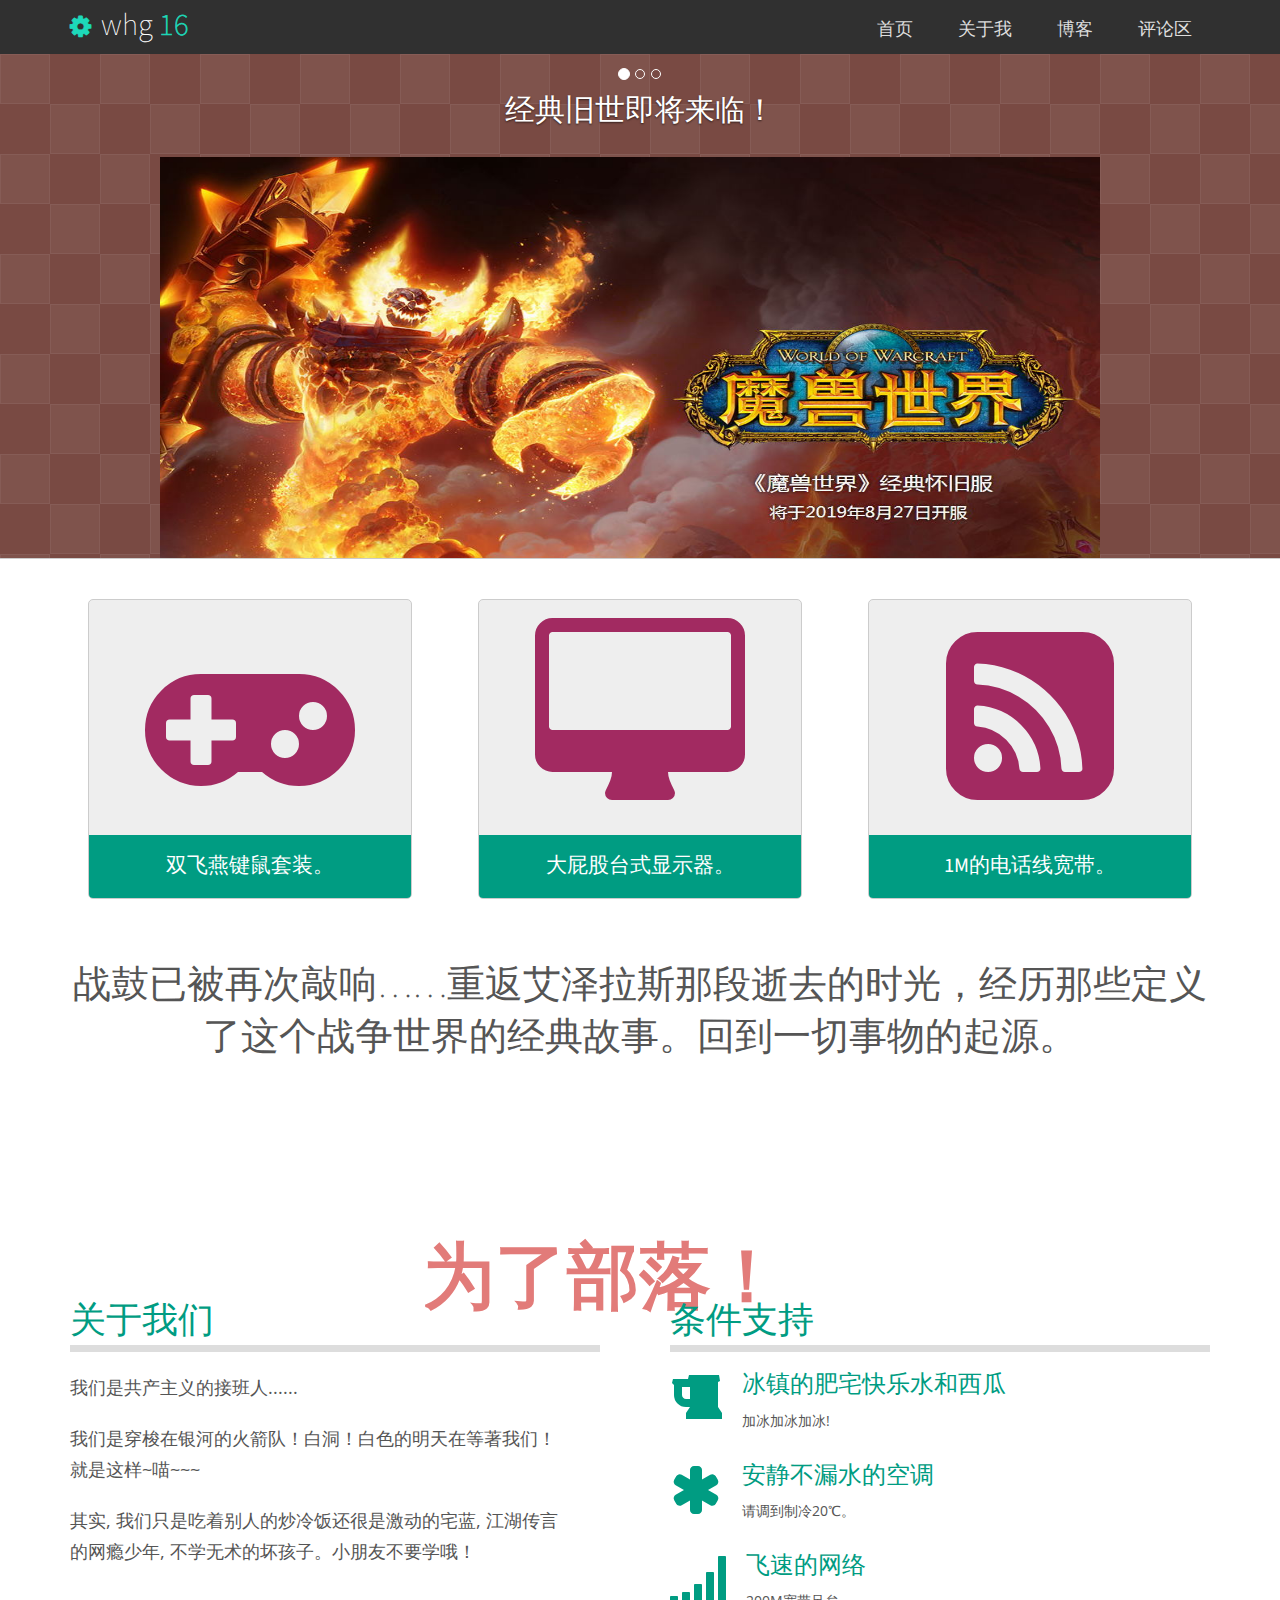
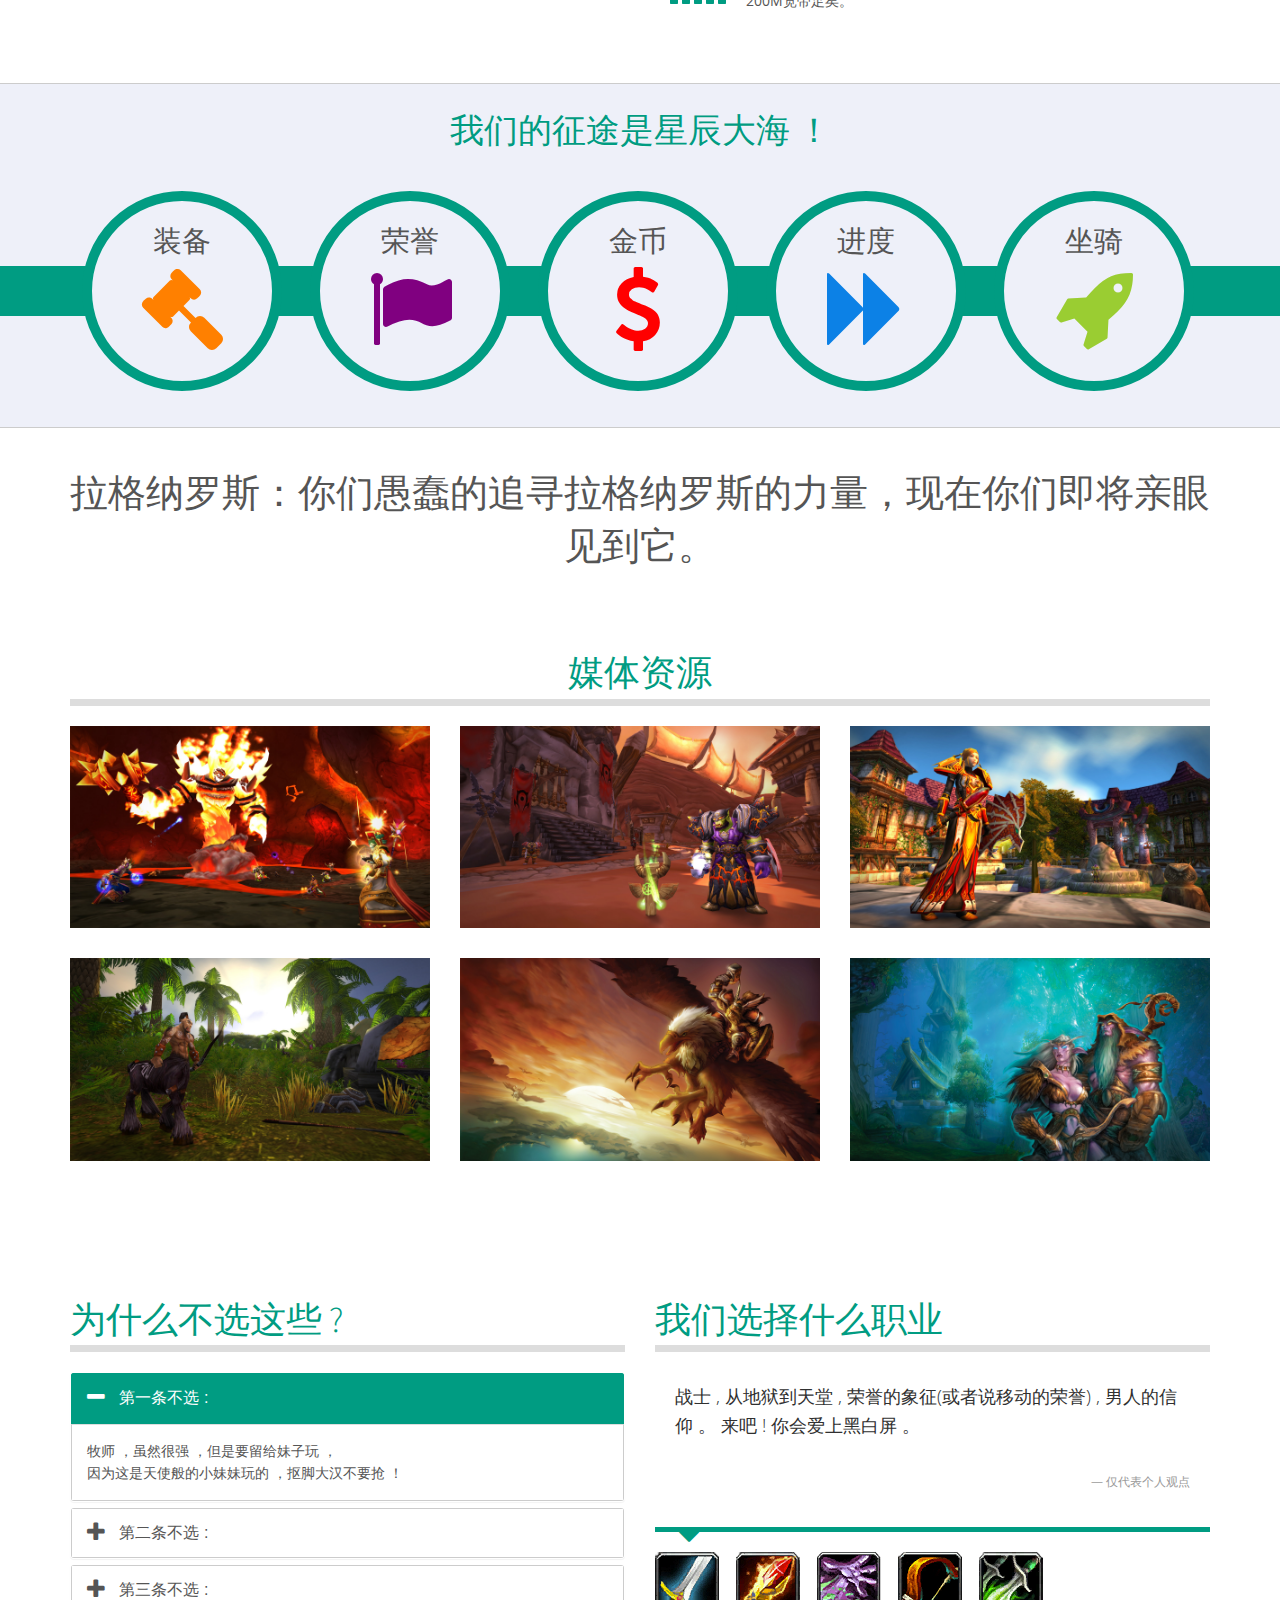
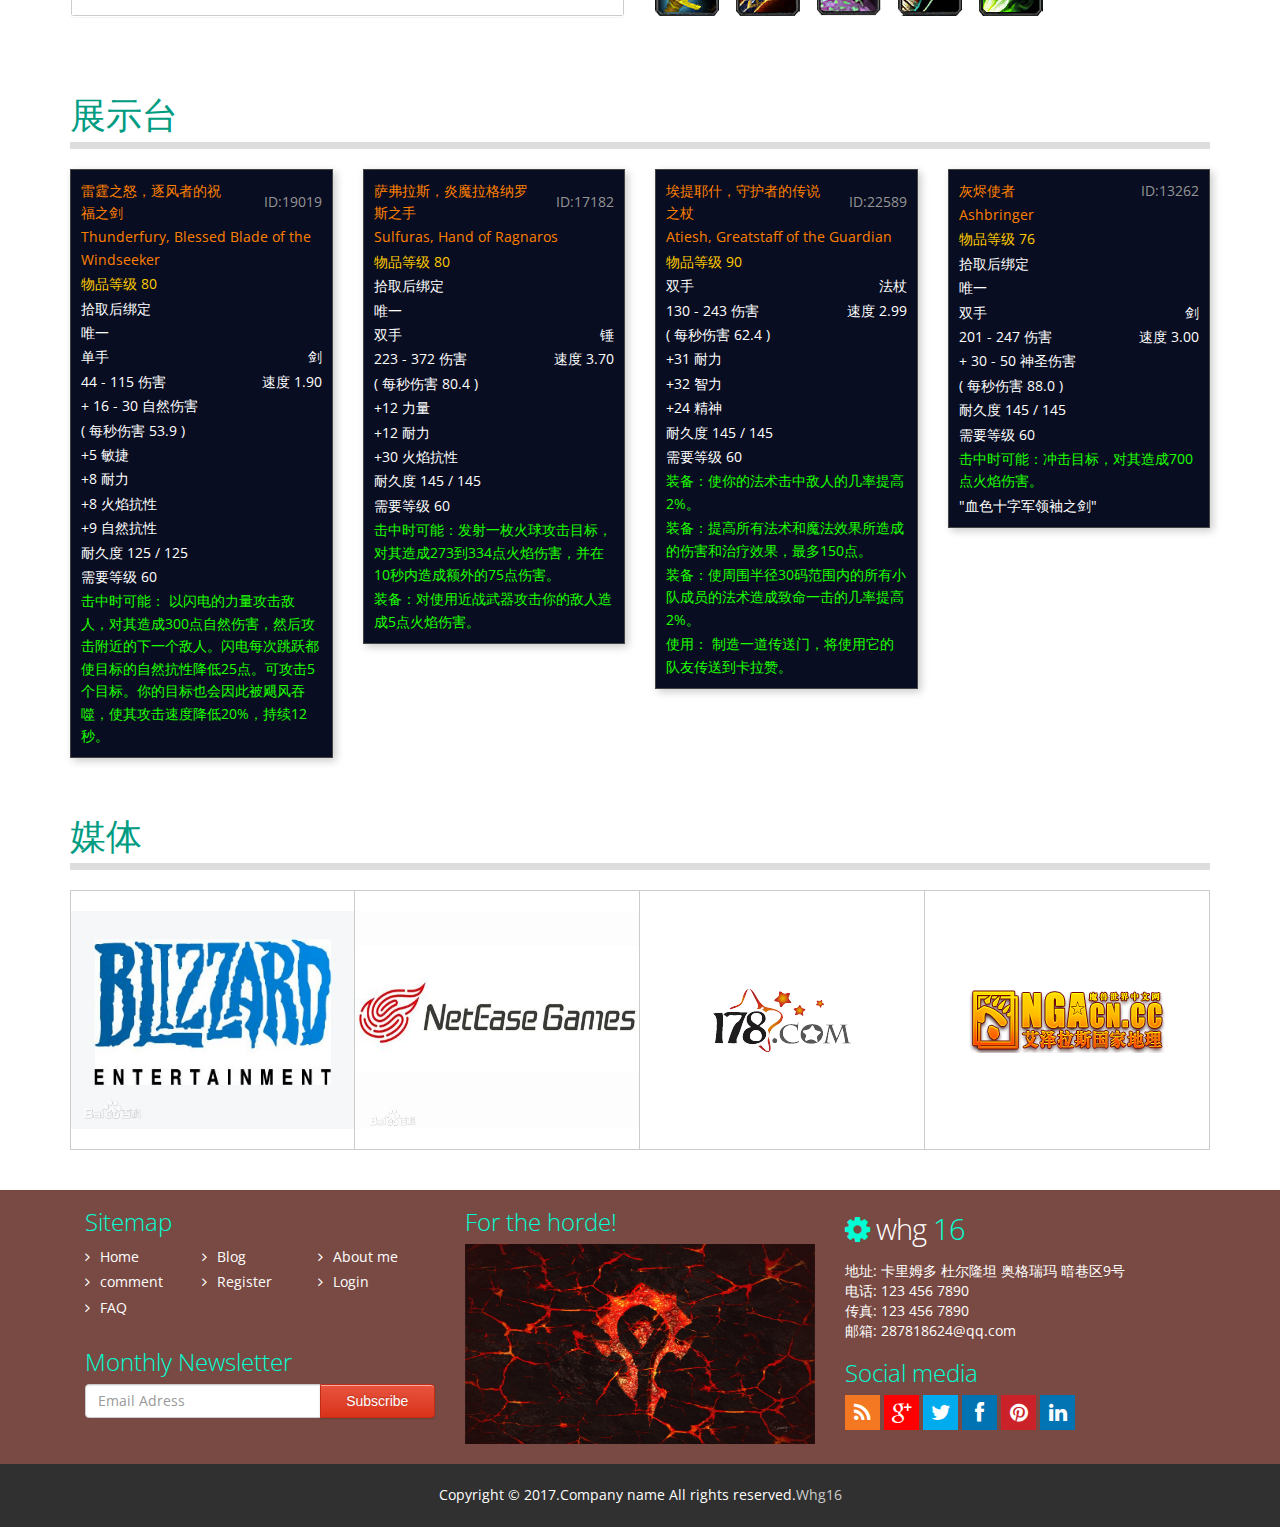
==== index.html @ c6983ca8 "Update index.html" ====
﻿<!DOCTYPE html>
<html lang="en">

<head>
<meta charset="UTF-8">
<title>Home</title>
<link rel="shortcut icon" href="./favicon.ico" />
<meta name="viewport" content="width=device-width, initial-scale=1.0">

<!-- Bootstrap -->
<link href="css/bootstrap.min.css" rel="stylesheet" media="screen">
<link rel="stylesheet" href="css/font-awesome.min.css">

<link href="css/style.css" rel="stylesheet" media="screen" title="default">
<link href="css/width-full.css" rel="stylesheet" media="screen" title="default">
<link href="css/color-default.css" rel="stylesheet" media="screen" title="default">


<!-- HTML5 shim and Respond.js IE8 support of HTML5 elements and media queries -->
<!--[if lt IE 9]>
	<script src="js/html5shiv.js"></script>
	<script src="js/respond.min.js"></script>
<![endif]-->
<style>
	.img-top{
		width: 940px;
		height: 400.52px;
	}
	.wrap-pattern,#bottom-widgets{
		background-color: #794a43;
	}
	.home-features-item i{
		color: #a22a61;
	}
	#home-about {
    	overflow: hidden;
	}
	.carousel-text .carousel-indicators img {
    	 border-radius: 0px; 
	}
	#home-features .item-content{
		width: 100%;
	}
    .infos{
        color: #fff;
        padding: 9px;
        background-color: #080d21;
    }
    .q5 {
        color: #ff8000;
    }
    .infos .item .item_level {
        color: #ffca00;
    }
    .infos .item .item_spell,.infos .item .item_spell a {
    	cursor: pointer;
        color: #1eff00;
        white-space: normal;
    }
    .item_id{
        color: #959595;
    }
    .pricign-box:hover {
    	-moz-transform: scale(1.1);
    	-webkit-transform: scale(1.1);
    	-o-transform: scale(1.1);
    	-ms-transform: scale(1.1);
    	transform: scale(1.1);
	}
	.ir{
		width: 283px;
		height: 218.34px;
	}
	.footer-social a{
		cursor: pointer;
	}
	#home-quote .carousel-inner .item{
		height: 160px;
	}
	.clients-item{
		height: 259.33px;
	}
	#home-about{
		position: relative;
	}
	.horde{
		position: absolute;
		top: 30%;
		left: 50%;
		font-size: 72px;
		color: #e27b79;
		font-weight: 700;
		margin-left: -217.405px;
		font-family: "楷体";
	}
	@media screen and (max-width: 700px) {
    	.horde {
        	display: none;
    	}
	}
</style>
</head>

<body>

<!-- boxed container -->
<div class="boxed">

<!-- Top Nav Bar -->
<nav class="navbar navbar-inverse navbar-lime navbar-static-top no-margin" role="navigation">
	<div class="container">
		<!-- Brand and toggle get grouped for better mobile display -->
		<div class="navbar-header">
			<button type="button" class="navbar-toggle" data-toggle="collapse" data-target=".navbar-ex1-collapse">
				<span class="sr-only">Toggle navigation</span>
				<span class="icon-bar"></span>
				<span class="icon-bar"></span>
				<span class="icon-bar"></span>
			</button>
			<a class="navbar-brand navbar-brand-lime" href="index.html"><i class="fa fa-gear fa-spin fa-2x"></i>Whg <span>16</span></a>
		</div>

		<!-- Collect the nav links, forms, and other content for toggling -->
		<div class="collapse navbar-collapse navbar-ex1-collapse">
			<ul class="nav navbar-nav navbar-right">
				<li><a href="index.html">首页</a></li>
				<li><a href="about/index.html">关于我</a></li>
				<li><a href="index.html">博客</a></li>
				<li><a href="index.html">评论区</a></li>
			</ul>
		</div><!-- navbar-collapse -->
	</div> <!-- container -->
</nav>


<!-- Home Carousel -->
<section id="home-carousel" class="home-section">
	<div class="wrap-pattern">
		<div class="container">
			<div id="carousel-home" class="carousel slide"   data-interval="3000">
				<!-- Indicators -->
				<ol class="carousel-indicators">
					<li data-target="#carousel-home" data-slide-to="0" class="active"></li>
					<li data-target="#carousel-home" data-slide-to="1"></li>
					<li data-target="#carousel-home" data-slide-to="2"></li>
				</ol>

				<div class="carousel-inner">
					<div class="item active">
						<div class="row">
							<div class="col-md-12">
								<div class="carousel-caption">
									<h2>经典旧世即将来临！</h2>
									<p></p>
									<!-- <a href="#" class="btn btn-primary">Live Preview</a>
									<a href="#" class="btn btn-success">Purchase now</a> -->
								</div>
							</div>
							<div class="col-md-12">
								<img src="img/classic.jpg" class="img-responsive img-top" alt="Image">
							</div>
						</div>
					</div>
					<div class="item">
						<div class="row">
							<div class="col-md-12">
								<div class="carousel-caption">
									<h2>强大的部落, 在此崛起!</h2>
									<p></p>
									<!-- <a href="#" class="btn btn-transparent">Purchase now</a> -->
								</div>
							</div>
							<div class="col-md-12">
								<img src="img/top02.jpg" class="img-responsive img-top" alt="Image">
							</div>
						</div>
					</div>
					<div class="item">
						<div class="row">
							<div class="col-md-12">
								<div class="carousel-caption">
									<h2>黑暗, 悄然来袭......</h2>
									<p></p>
									<!-- <a href="#" class="btn btn-transparent">Purchase now</a> -->
								</div>
							</div>
							<div class="col-md-12">
								<img src="img/top03.jpg" class="img-responsive img-top" alt="Image">
							</div>
						</div>
					</div>
				</div> <!-- carousel-inner -->
			</div> <!-- carousel-home -->
		</div> <!-- container -->
	</div> <!-- wrap-pattern -->
</section> <!--  home-carousel -->


<!-- Home Features -->
<section id="home-features" class="home-section">
	<div class="container">
		<div class="row">
			<div class="col-sm-4">
				<article class="home-features-item hover">
					<div class="item-icon">
						<i class="fa fa-gamepad"></i>
					</div>
					<div class="item-content">
						<h3>双飞燕键鼠套装。</h3>
						<p><br></p>
						<a  class="btn btn-transparent pull-right">Read more</a>
					</div>
				</article> <!-- home-features-item -->
			</div>
			<div class="col-sm-4">
				<article class="home-features-item hover">
					<div class="item-icon">
						<i class="fa fa-desktop"></i>
					</div>
					<div class="item-content">
						<h3>大屁股台式显示器。</h3>
						<p><br></p>
						<a  class="btn btn-transparent pull-right">Read more</a>
					</div>
				</article> <!-- home-features-item -->
			</div>
			<div class="col-sm-4">
				<article class="home-features-item hover">
					<div class="item-icon">
						<i class="fa fa-rss-square"></i>
					</div>
					<div class="item-content">
						<h3>1M的电话线宽带。</h3>
						<p><br></p>
						<a  class="btn btn-transparent pull-right">Read more</a>
					</div>
				</article> <!-- home-features-item -->
			</div>
		</div> <!--row -->
	</div> <!-- container -->
</section> <!-- home-features -->


<!-- home-slogan -->
<section class="slogan home-section">
	<div class="container">
		<div class="row">
			<div class="col-xs-12">
				<p class="lead">战鼓已被再次敲响……重返艾泽拉斯那段逝去的时光，经历那些定义了这个战争世界的经典故事。回到一切事物的起源。</p>
			</div>
		</div>
	</div> <!-- container -->
</section> <!-- home-slogan -->


<!-- Home-about -->
<section id="home-about" class="home-section">
	<video id="video01" class="VideoPane-video" src="https://cms.cnc.blzstatic.cn/cms/gallery/4G8KGRWWG7FS1557732437703.mp4" data-src="https://cms.cnc.blzstatic.cn/cms/gallery/4G8KGRWWG7FS1557732437703.mp4" loop="loop" muted="muted" autoplay="autoplay" playsinline="playsinline" style="width:100%;height:100%;x5-video-player-type='h5'
    		   x5-video-player-fullscreen='true'
    		   x5-playsinline=''
    		   playsinline=''
    		   webkit-playsinline='true'
    		   :poster='poster'
    		   preload='auto'
    		   :src='videoUrl'
    		   x-webkit-airplay='allow'
    		   @ended='onPlayerEnded($event)'" type="video/mp4"></video>
	<p class="horde">为了部落！</p>
	<div style="clear:both;"></div>
	<div class="container">
		<div class="row">
			<div class="col-md-6 home-about-text">
				<h1 class="section-title">关于我们</h1>
				<p>我们是共产主义的接班人......</p>

				<p>我们是穿梭在银河的火箭队！白洞！白色的明天在等著我们！就是这样~喵~~~</p>

				<p>其实, 我们只是吃着别人的炒冷饭还很是激动的宅蓝, 江湖传言的网瘾少年, 不学无术的坏孩子。小朋友不要学哦！</p>
			</div> 

			<div class="col-md-6 home-about-features">
				<h1 class="section-title">条件支持</h1>
				<div class="about-item">
					<div class="about-item-icon">
						<i class="fa fa-beer"></i>
					</div>
					<div class="about-item-content">
						<h3>冰镇的肥宅快乐水和西瓜</h3>
						<p>加冰加冰加冰!</p>
					</div>
				</div> 
				<div class="about-item">
					<div class="about-item-icon">
						<i class="fa fa-asterisk"></i>
					</div>
					<div class="about-item-content">
						<h3>安静不漏水的空调</h3>
						<p>请调到制冷20℃。</p>
					</div>
				</div> 
				<div class="about-item">
					<div class="about-item-icon">
						<i class="fa fa-signal"></i>
					</div>
					<div class="about-item-content">
						<h3>飞速的网络</h3>
						<p>200M宽带足矣。</p>
					</div>
				</div> 
			</div>
		</div> 
	</div> 
</section> 


<!-- Workflow -->
<section id="workflow" class="home-section">
	<div class="container">
		<div class="row">
			<div class="col-sm-12">
				<h1 class="home-title">我们的征途是星辰大海 ！</h1>
				<div class="workflow-line">
					<div class="workflow-item hover">
						<h2>装备</h2>
						<i class="fa fa-gavel" style="color:#ff8000;"></i>
						<div class="workflow-caption">
							<p>MC的风剑，BWL的AL......</p>
						</div>
					</div>
					<div class="workflow-item hover">
						<h2>荣誉</h2>
						<i class="fa fa-flag" style="color:purple;"></i>
						<div class="workflow-caption">
							<p>野外的PPPPPVP很刺激，<br>你走得出荆棘谷嘛？你打得下奥山嘛？</p>
						</div>
					</div>
					<div class="workflow-item hover">
						<h2>金币</h2>
						<i class="fa fa-dollar" style="color:red;"></i>
						<div class="workflow-caption">
							<p>洗一次天赋50G，<br>还有买不起的大马，<br>好好想想去哪刷G吧。</p>
						</div>
					</div>
					<div class="workflow-item hover">
						<h2>进度</h2>
						<i class="fa fa-forward" style="color:#0c81e6;"></i>
						<div class="workflow-caption">
							<p>首先你得进得了本，<br>我们再来说进度的事儿~</p>
						</div>
					</div>
					<div class="workflow-item hover">
						<h2>坐骑</h2>
						<i class="fa fa-rocket" style="color:yellowgreen;"></i>
						<div class="workflow-caption">
							<p>STR的DK马，ZUG的老虎，<br>喜不喜欢？想不想要？</p>
						</div>
					</div>
				</div> <!-- workflow-line -->
			</div>
		</div> <!-- row -->
	</div> <!-- container -->
</section> <!-- workflow -->

<!-- home-slogan -->
<section class="slogan home-section">
	<div class="container">
		<div class="row">
			<div class="col-xs-12">
				<p class="lead">拉格纳罗斯：你们愚蠢的追寻拉格纳罗斯的力量，现在你们即将亲眼见到它。</p>
			</div>
		</div>
	</div> <!-- container -->
</section> <!-- home-slogan -->

<section id="latest-works" class="home-section">
	<div class="container">
		<div class="row">
			<div class="col-xs-12">
				<h1 class="section-title text-center">媒体资源</h1>
				<div class="row">
					<div class="col-md-4 col-sm-6 ">
						<figure class="caption caption-bottom hover">
							<img src="img/fb01.jpg" class="img-responsive" alt="Image">
							<figcaption>
								<h3>熔火之心</h3>
								<p></p>
								<a class="btn btn-transparent pull-right">Read more</a>
							</figcaption>
						</figure>
					</div> <!-- col-md-4 -->
					<div class="col-md-4 col-sm-6">
						<figure class="caption caption-bottom hover">
							<img src="img/fb02.jpg" class="img-responsive" alt="Image">
							<figcaption>
								<h3>奥格瑞玛</h3>
								<p></p>
								<a class="btn btn-transparent pull-right">Read more</a>
							</figcaption>
						</figure>
					</div> <!-- col-md-4 -->
					<div class="col-md-4 col-sm-6">
						<figure class="caption caption-bottom hover">
							<img src="img/fb04.jpg" class="img-responsive" alt="Image">
							<figcaption>
								<h3>暴风城</h3>
								<p></p>
								<a class="btn btn-transparent pull-right">Read more</a>
							</figcaption>
						</figure>
					</div> <!-- col-md-4 -->
					<div class="col-md-4 col-sm-6">
						<figure class="caption caption-bottom hover">
							<img src="img/fb03.jpg" class="img-responsive" alt="Image">
							<figcaption>
								<h3>贫瘠之地</h3>
								<p></p>
								<a class="btn btn-transparent pull-right">Read more</a>
							</figcaption>
						</figure>
					</div> <!-- col-md-4 -->
					<div class="col-md-4 col-sm-6">
						<figure class="caption caption-bottom hover">
							<img src="img/fb05.jpg" class="img-responsive" alt="Image">
							<figcaption>
								<h3>丹莫罗</h3>
								<p></p>
								<a class="btn btn-transparent pull-right">Read more</a>
							</figcaption>
						</figure>
					</div> <!-- col-md-4 -->
					<div class="col-md-4 col-sm-6">
						<figure class="caption caption-bottom hover">
							<img src="img/fb06.jpg" class="img-responsive" alt="Image">
							<figcaption>
								<h3>泰达希尔</h3>
								<p></p>
								<a class="btn btn-transparent pull-right">Read more</a>
							</figcaption>
						</figure>
					</div> <!-- col-md-4 -->
				</div>
			</div>
		</div> <!-- row -->
	</div>
</section> <!-- latest-works -->


<div class="container">
	<section class="home-section" id="home-quote">
		<div class="row">
			<div class="col-md-6">
				<h1 class="section-title">为什么不选这些 ?</h1>
				<div class="panel-group" id="accordion1">
					<div class="panel panel-simple-2">
						<div class="panel-heading">
							<h4 class="panel-title">
								<a class="accordion-toggle" data-toggle="collapse" data-parent="#accordion1" href="#collapseOne1">
									第一条不选 :
								</a>
							</h4>
						</div>
						<div id="collapseOne1" class="panel-collapse collapse in">
							<div class="panel-body">
								牧师 ，虽然很强 ，但是要留给妹子玩 ，<br>因为这是天使般的小妹妹玩的 ，抠脚大汉不要抢 ！
							</div>
						</div>
					</div>
					<div class="panel panel-simple-2">
						<div class="panel-heading">
							<h4 class="panel-title">
								<a class="accordion-toggle collapsed" data-toggle="collapse" data-parent="#accordion1" href="#collapseTwo1">
									第二条不选 :
								</a>
							</h4>
						</div>
						<div id="collapseTwo1" class="panel-collapse collapse">
							<div class="panel-body">
								小德 ，熊德不能抗，猫德没输出，鹌鹑纯卖萌，<br>就奶德有点用。拍完爪子自己退吧。
							</div>
						</div>
					</div>
					<div class="panel panel-simple-2">
						<div class="panel-heading">
							<h4 class="panel-title">
								<a class="accordion-toggle collapsed" data-toggle="collapse" data-parent="#accordion1" href="#collapseThree1">
									第三条不选 :
								</a>
							</h4>
						</div>
						<div id="collapseThree1" class="panel-collapse collapse">
							<div class="panel-body">
								萨满 ，首先声明：没有嗜血（英勇）！专业扫地工，<br>真正意义的移动荣誉，练级苦逼，抖M玩的职业。想玩输出没门！
							</div>
						</div>
					</div>
				</div> <!-- panel-group -->
			</div>
			<div class="col-md-6">
				<h1 class="section-title">我们选择什么职业</h1>
				<div id="carousel-clients-say" class="carousel slide carousel-text slide"  data-interval="2500">
					<!-- Wrapper for slides -->
					<div class="carousel-inner">
						<div class="item active">
								<div class="carousel-caption">
								<blockquote cite="Steve Jobs">
									<p>战士 , 从地狱到天堂 , 荣誉的象征(或者说移动的荣誉) , 男人的信仰 。 来吧 ! 你会爱上黑白屏 。</p>
									<br>
									<small>仅代表个人观点</small>
								</blockquote>
							</div>
						</div>
						<div class="item">
							<div class="carousel-caption">
								<blockquote cite="Steve Jobs">
									<p>法爷 ，移动的饮水机 ，被魔法耽误的厨子 ，但是就很强 ：会传送 ，会闪现 ，能控能打能A怪 ，能坐穿地板，五火球神教膈应你 。</p>
									<small>仅代表个人观点</small>
								</blockquote>
							</div>
						</div>
						<div class="item">
							<div class="carousel-caption">
								<blockquote cite="Steve Jobs">
									<p>术爹 ，另一个名字：糖门滚。打怪老OT，还得吸碎片，单刷还可以，欺负欺负法爷 ，调教调教魅魔......</p>
									<br>
									<small>仅代表个人观点</small>
								</blockquote>
							</div>
						</div>
						<div class="item">
							<div class="carousel-caption">
								<blockquote cite="Steve Jobs">
									<p>猎爹 ，练级快，生存强，单刷厄运很舒服，还能风筝卡扎克去暴风城。蹲宠物，带弹药，卡好8码独步天下。</p>
									<small>仅代表个人观点</small>
								</blockquote>
							</div>
						</div>
						<div class="item">
							<div class="carousel-caption">
								<blockquote cite="Steve Jobs">
									<p>盗贼 ，小号的梦魇，近战输出的标杆，开锁和小偷小摸致富。黑莲花的守望者，对风剑图谋已久。</p>
									<small>仅代表个人观点</small>
								</blockquote>
							</div>
						</div>
					</div>

					<!-- Indicators -->
					<ol class="carousel-indicators">
						<li data-target="#carousel-clients-say" data-slide-to="0" class="active"><img src="img/voc01.png" alt=""></li>
						<li data-target="#carousel-clients-say" data-slide-to="1"><img src="img/voc02.png" alt=""></li>
						<li data-target="#carousel-clients-say" data-slide-to="2"><img src="img/voc03.png" alt=""></li>
						<li data-target="#carousel-clients-say" data-slide-to="3"><img src="img/voc04.png" alt=""></li>
						<li data-target="#carousel-clients-say" data-slide-to="4"><img src="img/voc07.png" alt=""></li>
					</ol>
				</div> <!-- carousel-clients-say -->
			</div> 
		</div>
	</section>

	<section id="home-clientes">
		<div class="row">
			<div class="col-xs-12">
				<h1 class="section-title">展示台</h1>
			</div>
			<div class="col-lg-3 col-sm-6">
                <div class="infos pricign-box">
                    <div class="item_board item">
                        <table>
                            <tbody>
                            <tr>
                                <td class="item_name q5">雷霆之怒，逐风者的祝福之剑</td>
                                <td class="item_id text-right"><span title="ID:19019">ID:19019</span></td>
                            </tr>
                            <tr>
                                <td class="item_name q5" colspan="2">Thunderfury, Blessed Blade of the Windseeker</td>
                            </tr>
                            <tr>
                                <td class="item_level">物品等级 80</td>
                            </tr>
                            <tr>
                                <td>拾取后绑定</td>
                            </tr>
                            <tr>
                                <td>唯一</td>
                            </tr>
                            <tr>
                                <td>单手</td>
                                <td class="text-right">剑</td>
                            </tr>
                            <tr>
                                <td>44 - 115 伤害</td>
                                <td class="text-right">速度 1.90</td>
                            </tr>
                            <tr>
                                <td>+ 16 - 30 自然伤害</td>
                            </tr>
                            <tr>
                                <td>( 每秒伤害 53.9 )</td>
                            </tr>
                            <tr>
                                <td>+5 敏捷</td>
                            </tr>
                            <tr>
                                <td>+8 耐力</td>
                            </tr>
                            <tr>
                                <td>+8 火焰抗性</td>
                            </tr>
                            <tr>
                                <td>+9 自然抗性</td>
                            </tr>
                            <tr>
                                <td>耐久度 125 / 125</td>
                            </tr>
                            <tr>
                                <td>需要等级 60</td>
                            </tr>
                            <tr>
                                <td class="item_spell" colspan="2">击中时可能：   以闪电的力量攻击敌人，对其造成300点自然伤害，然后攻击附近的下一个敌人。闪电每次跳跃都使目标的自然抗性降低25点。可攻击5个目标。你的目标也会因此被飓风吞噬，使其攻击速度降低20%，持续12秒。</a></td>
                            </tr>
                            </tbody>
                        </table>
                    </div>
                </div>
			</div>
			<div class="col-lg-3 col-sm-6">
                <div class="infos pricign-box">
                    <div class="item_board item">
                        <table>
                            <tbody>
                            <tr>
                                <td class="item_name q5">萨弗拉斯，炎魔拉格纳罗斯之手</td>
                                <td class="item_id text-right"><span title="ID:17182">ID:17182</span></td>
                            </tr>
                            <tr>
                                <td class="item_name q5" colspan="2">Sulfuras, Hand of Ragnaros</td>
                            </tr>
                            <tr>
                                <td class="item_level">物品等级 80</td>
                            </tr>
                            <tr>
                                <td>拾取后绑定</td>
                            </tr>
                            <tr>
                                <td>唯一</td>
                            </tr>
                            <tr>
                                <td>双手</td>
                                <td class="text-right">锤</td>
                            </tr>
                            <tr>
                                <td>223 - 372 伤害</td>
                                <td class="text-right">速度 3.70</td>
                            </tr>
                            <tr>
                                <td>( 每秒伤害 80.4 )</td>
                            </tr>
                            <tr>
                                <td>+12 力量</td>
                            </tr>
                            <tr>
                                <td>+12 耐力</td>
                            </tr>
                            <tr>
                                <td>+30 火焰抗性</td>
                            </tr>
                            <tr>
                                <td>耐久度 145 / 145</td>
                            </tr>
                            <tr>
                                <td>需要等级 60</td>
                            </tr>
                            <tr>
                                <td class="item_spell" colspan="2">击中时可能：发射一枚火球攻击目标，对其造成273到334点火焰伤害，并在10秒内造成额外的75点伤害。</a></td>
                            </tr>
                            <tr>
                                <td class="item_spell" colspan="2">装备：对使用近战武器攻击你的敌人造成5点火焰伤害。</a></td>
                            </tr>
                            </tbody>
                        </table>
                    </div>
                </div>
			</div>
			<div class="col-lg-3 col-sm-6">
                <div class="infos pricign-box">
                    <div class="item_board item">
                        <table>
                            <tbody>
                            <tr>
                                <td class="item_name q5">埃提耶什，守护者的传说之杖</td>
                                <td class="item_id text-right"><span title="ID:22589">ID:22589</span></td>
                            </tr>
                            <tr>
                                <td class="item_name q5" colspan="2">Atiesh, Greatstaff of the Guardian</td>
                            </tr>
                            <tr>
                                <td class="item_level">物品等级 90</td>
                            </tr>
                            <tr>
                                <td>双手</td>
                                <td class="text-right">法杖</td>
                            </tr>
                            <tr>
                                <td>130 - 243 伤害</td>
                                <td class="text-right">速度 2.99</td>
                            </tr>
                            <tr>
                                <td>( 每秒伤害 62.4 )</td>
                            </tr>
                            <tr>
                                <td>+31 耐力</td>
                            </tr>
                            <tr>
                                <td>+32 智力</td>
                            </tr>
                            <tr>
                                <td>+24 精神</td>
                            </tr>
                            <tr>
                                <td>耐久度 145 / 145</td>
                            </tr>
                            <tr>
                                <td>需要等级 60</td>
                            </tr>
                            <tr>
                                <td class="item_spell" colspan="2">装备：使你的法术击中敌人的几率提高2%。</a></td>
                            </tr>
                            <tr>
                                <td class="item_spell" colspan="2">装备：提高所有法术和魔法效果所造成的伤害和治疗效果，最多150点。</a></td>
                            </tr>
                            <tr>
                                <td class="item_spell" colspan="2">装备：使周围半径30码范围内的所有小队成员的法术造成致命一击的几率提高2%。</a></td>
                            </tr>
                            <tr>
                                <td class="item_spell" colspan="2">使用：  制造一道传送门，将使用它的队友传送到卡拉赞。</a></td>
                            </tr>
                            </tbody>
                        </table>
                    </div>
                </div>
			</div>
			<div class="col-lg-3 col-sm-6">
                <div class="infos pricign-box">
                    <div class="item_board item">
                        <table>
                            <tbody>
                            <tr>
                                <td class="item_name q5">灰烬使者</td>
                                <td class="item_id text-right"><span title="ID:13262">ID:13262</span></td>
                            </tr>
                            <tr>
                                <td class="item_name q5" colspan="2">Ashbringer</td>
                            </tr>
                            <tr>
                                <td class="item_level">物品等级 76</td>
                            </tr>
                            <tr>
                                <td>拾取后绑定</td>
                            </tr>
                            <tr>
                                <td>唯一</td>
                            </tr>
                            <tr>
                                <td>双手</td>
                                <td class="text-right">剑</td>
                            </tr>
                            <tr>
                                <td>201 - 247 伤害</td>
                                <td class="text-right">速度 3.00</td>
                            </tr>
                            <tr>
                                <td>+ 30 - 50 神圣伤害</td>
                            </tr>
                            <tr>
                                <td>( 每秒伤害 88.0 )</td>
                            </tr>
                            <tr>
                                <td>耐久度 145 / 145</td>
                            </tr>
                            <tr>
                                <td>需要等级 60</td>
                            </tr>
                            <tr>
                                <td class="item_spell" colspan="2">击中时可能：冲击目标，对其造成700点火焰伤害。</a></td>
                            </tr>
                            <tr>
                                <td class="q9" colspan="2">"血色十字军领袖之剑"</td>
                            </tr>
                            </tbody>
                        </table>
                    </div>
                </div>
			</div>
		</div> <!-- row -->
	</section>

</div> <!-- container -->


<section id="home-clients" class="home-section">
	<div class="container">
		<div class="row">
			<div class="col-sm-12">
				<h1 class="section-title">媒体</h1>

				<div class="clients-content">
					<div class="clients-item hover">
						<div class="clients-item-image">
							<img src="img/blz.jpg" class="img-responsive ir" alt="Image">
						</div>
						<div class="clients-caption">
							<h4>暴雪娱乐</h4>
							<p>一个被游戏耽误的影视公司。</p>
						</div>
					</div>
					<div class="clients-item">
						<div class="clients-item-image">
							<img src="img/neg.jpg" class="img-responsive ir" alt="Image">
						</div>
						<div class="clients-caption" >
							<h4>网易游戏</h4>
							<p>国内双巨头之一,养猪发家。</p>
						</div>
					</div>
					<div class="clients-item">
						<div class="clients-item-image">
							<img src="img/178.png" class="img-responsive" alt="Image" style="padding: 77.67px 0;">
						</div>
						<div class="clients-caption">
							<h4>178游戏网</h4>
							<p>游戏门户网站,研发了大脚插件,3DM旧主</p>
						</div>
					</div>
					<div class="clients-item">
						<div class="clients-item-image">
							<img src="img/nga.jpg" class="img-responsive" alt="Image" style="padding: 76.17px 0;">
						</div>
						<div class="clients-caption">
							<h4>艾泽拉斯国家地理</h4>
							<p>不能惹，终极武器：NGA见！</p>
						</div>
					</div>
					
				</div> <!-- clients-content -->
			</div> <!-- col-md-12 -->
		</div> <!-- row -->
	</div> <!-- container -->   
</section> <!-- home-clients -->

<aside id="bottom-widgets">
	<div class="container">
		<div class="col-md-4">
			<section class="footer-widget">
				<h3>Sitemap</h3>
				<ul class="footer-sitemap two_cols">
					<li><a href="#"><i class="fa fa-angle-right"></i>Home</a></li>
					<li><a href="#"><i class="fa fa-angle-right"></i>Blog</a></li>
					<li><a href="#"><i class="fa fa-angle-right"></i>About me</a></li>
					<li><a href="#"><i class="fa fa-angle-right"></i>comment</a></li>
					<li><a href="#"><i class="fa fa-angle-right"></i>Register</a></li>
					<li><a href="#"><i class="fa fa-angle-right"></i>Login</a></li>
					<li><a href="#"><i class="fa fa-angle-right"></i>FAQ</a></li>
				</ul>
				<h3>Monthly Newsletter</h3>
				<p></p>
				<div class="input-group">
					<input type="text" class="form-control" placeholder="Email Adress">
					<span class="input-group-btn">
						<button class="btn btn-danger" type="button">Subscribe</button>
					</span>
				</div><!-- /input-group -->
			</section>
		</div>
		<div class="col-md-4">
			<section class="footer-widget">
				<h3 >For the horde!</h3>
				<img src="./img/horde.jpg" alt="" style="width:350px;height:200px;">
			</section>
		</div>
		<div class="col-md-4">
			<section class="footer-widget">
				<h3 class="logo"><i class="fa fa-gear fa fa-spin"></i> <span>Whg</span> 16</h3>
				<address>
					地址: 卡里姆多 杜尔隆坦 奥格瑞玛 暗巷区9号<br>
					电话: 123 456 7890 <br>
					传真: 123 456 7890 <br>
					邮箱: <a href="mailto:joe@example.com">287818624@qq.com</a>
				</address>
				<div class="footer-social">
					<h3>Social media</h3>
					<a  class="i-rss"><i class="fa fa-rss"></i></a>
					<a  class="i-google"><i class="fa fa-google-plus"></i></a>
					<a  class="i-twitter"><i class="fa fa-twitter"></i></a>
					<a  class="i-facebook"><i class="fa fa-facebook"></i></a>
					<a  class="i-pinterest"><i class="fa fa-pinterest"></i></a>
					<a  class="i-linkedin"><i class="fa fa-linkedin"></i></a>
				</div>
			</section>
		</div>
	</div> <!-- container -->
</aside> <!--bootom-widgets -->

<footer id="footer">
	<div class="container">
		<div class="row">
			<div class="col-xs-12">
				<p>Copyright &copy; 2017.Company name All rights reserved.<a target="_blank" href="index.html">Whg16</a></p>
			</div>
		</div>
	</div>
</footer> <!-- footer -->

</div> <!-- boxed -->

<!-- jQuery (necessary for Bootstrap's JavaScript plugins) -->
<script src="js/jquery-1.10.2.min.js"></script>
<script src="js/jquery.cookie.js"></script>
<!-- Include all compiled plugins (below), or include individual files as needed -->
<script src="js/bootstrap.min.js"></script>
<script src="js/transicion.js"></script>
<script src="js/holder.js"></script>
<script src="js/styleswitcher.js"></script>

<script>
$(document).ready(function() {
	$('.hover').bind('touchstart', function(e) {
		e.preventDefault();
		$(this).toggleClass('cs-hover');
	});
});
//其他移动端浏览器只能让用户自己触发
$(window).on('touchstart', function(){
    $("video")[0].play();
});
// 兼容微信(微信可以自动播放)
document.addEventListener("WeixinJSBridgeReady", function () {
    $("video")[0].play();
}, false);
</script>

<script>
	$('#carousel-clients-say').carousel()
	$('#carousel-home').carousel()
</script>

</body>
</html>
---- css/style.css ----
/* Base */
/* ------------------------------------------------------------------ */

@import url(http://fonts.googleapis.com/css?family=Source+Sans+Pro:200,300,400,600|Open+Sans:400italic,400,300,600);

@import url(http://fonts.googleapis.com/css?family=Droid+Sans:400,700);

body {
    font-family: 'Open Sans', sans-serif;
    font-size: 14px;
    line-height: 160%;
    background-color: #ddd;
    color: #555;
}

.white {
    background-color: #fff;
}

h1,
h2,
h3,
h4,
h5,
h6 {
    font-family: 'Source Sans Pro', sans-serif;
    font-weight: 300;
    color: #009c82;
}

a {
    color: #009c82;
}

a:hover,
a:focus,
a:active {
    color: #000;
    text-decoration: none;
}

.inverse {
    background-color: #009c82 !important;
    color: #fff;
}

.video {
    position: relative;
    padding-bottom: 56.25%;
    height: 0;
    overflow: hidden;
}

iframe {
    border: 0;
}

.video iframe,
.video object,
.video embed {
    position: absolute;
    top: 0;
    left: 0;
    width: 100%;
    height: 100%;
    border: 0;
}

.two_cols > li {
    float: left;
    width: 33.333333333333333%;
}

.home-section {
    margin-bottom: 40px
}

@media (max-width: 1199px) { 
    .boxed {
        border: 0
    }
}

.wrap-pattern {
    background-color: #009c82;
    background-image: url(../img/bg.png);
    background-repeat: repeat;
    color: #fff;
    border-bottom: solid 1px #ccc;
}

.page-title {
    background-color: #009c82;
    color: #fff;
    margin-bottom: 40px;
    padding: 20px 0;
    overflow: hidden;
}

.page-title h1 {
    margin: 0;
    padding: 0;
    line-height: 100%;
    display: inline-block;
    color: #fff;
}

.section-title {
    margin: 40px 0 20px 0;
    padding: 0 0 5px 0;
    border-bottom: solid 7px #ddd;
    color: #009c82;
}

blockquote.quote1 {
    border: solid 1px #ccc;
    border-bottom: solid 4px #009c82;
    padding: 20px;
    border-radius: 3px;
    overflow: auto;
}

blockquote.quote1 p {
    font-size: 1.8em;
    font-family: 'Source Sans Pro', sans-serif;
}

blockquote.quote1 small {
    font-size: 1.2em;
    float: right;
}

blockquote.quote1 img {
    float: left;
    margin-right: 20px;
    border-radius: 50px;
}

#home-quote {
    margin-top: 30px
}

/* Bootstrap */

/* ------------------------------------------------------------------ */

/* breadcrumb */

.breadcrumb {
    display: inline-block;
    float: right;
    margin: 0;
    background: none;
    color: #fff;
}

.breadcrumb > .active {
    color: #fff
}

.breadcrumb > li + li:before {
    padding: 0 7px 0 0;
    color: #fff;
    content: "\a0»";
}

.breadcrumb a {
    color: #ddd
}

.breadcrumb a:hover {
    color: #fff
}

.pagination > .active > a,
.pagination > .active > span,
.pagination > .active > a:hover,
.pagination > .active > span:hover,
.pagination > .active > a:focus,
.pagination > .active > span:focus {
    background-color: #009c82;
    border-color: #009c82;
}

/* Pagination */

.pagination a.active {
    background-color: #009c82
}

/* Buttons */

.btn {
    -webkit-box-shadow: inset 0px 1px 0px rgba(255, 255, 255, 0.5), 0px 1px 2px rgba(0, 0, 0, 0.15);
    -moz-box-shadow: inset 0px 1px 0px rgba(255, 255, 255, 0.5), 0px 1px 2px rgba(0, 0, 0, 0.15);
    box-shadow: inset 0px 1px 0px rgba(255, 255, 255, 0.5), 0px 1px 2px rgba(0, 0, 0, 0.15);
    background-color: #eeeeee;
    background: -webkit-gradient(linear, 50% 0%, 50% 100%, color-stop(0%, #fbfbfb), color-stop(100%, #e1e1e1));
    background: -webkit-linear-gradient(top, #fbfbfb, #e1e1e1);
    background: -moz-linear-gradient(top, #fbfbfb, #e1e1e1);
    background: -o-linear-gradient(top, #fbfbfb, #e1e1e1);
    background: linear-gradient(top, #fbfbfb, #e1e1e1);
    display: -moz-inline-stack;
    display: inline-block;
    vertical-align: middle;
    *vertical-align: auto;
    zoom: 1;
    *display: inline;
    border: 1px solid #d4d4d4;
    line-height: 32px;
    padding: 0px 25.6px;
    font-weight: 300;
    font-size: 14px;
    font-family: "HelveticaNeue-Light", "Helvetica Neue Light", "Helvetica Neue", Helvetica, Arial, "Lucida Grande", sans-serif;
    color: #666666;
    text-shadow: 0 1px 1px white;
    margin: 0;
    text-decoration: none;
    text-align: center;
}

/* line 43, ../scss/partials/_buttons.scss */

.btn:hover {
    background-color: #eeeeee;
    background: -webkit-gradient(linear, 50% 0%, 50% 100%, color-stop(0%, #ffffff), color-stop(100%, #dcdcdc));
    background: -webkit-linear-gradient(top, #ffffff, #dcdcdc);
    background: -moz-linear-gradient(top, #ffffff, #dcdcdc);
    background: -o-linear-gradient(top, #ffffff, #dcdcdc);
    background: linear-gradient(top, #ffffff, #dcdcdc);
}

/* line 47, ../scss/partials/_buttons.scss */

.btn:active {
    -webkit-box-shadow: inset 0px 1px 3px rgba(0, 0, 0, 0.3), 0px 1px 0px white;
    -moz-box-shadow: inset 0px 1px 3px rgba(0, 0, 0, 0.3), 0px 1px 0px white;
    box-shadow: inset 0px 1px 3px rgba(0, 0, 0, 0.3), 0px 1px 0px white;
    text-shadow: 0px 1px 0px rgba(255, 255, 255, 0.4);
    background: #eeeeee;
    color: #bbbbbb;
}

/* line 53, ../scss/partials/_buttons.scss */

.btn:focus {
    outline: none
}

.btn.disabled,
.btn.disabled:hover,
.btn.disabled:active,
input.btn:disabled,
button.btn:disabled {
    -webkit-box-shadow: 0px 1px 2px rgba(0, 0, 0, 0.1);
    -moz-box-shadow: 0px 1px 2px rgba(0, 0, 0, 0.1);
    box-shadow: 0px 1px 2px rgba(0, 0, 0, 0.1);
    background: #EEE;
    border: 1px solid #DDD;
    text-shadow: 0 1px 1px white;
    color: #CCC;
    cursor: default;
}

/* line 135, ../scss/partials/_btns.scss */

.btn-primary {
    background: -webkit-gradient(linear, 50% 0%, 50% 100%, color-stop(0%, #00b5e5), color-stop(100%, #008db2));
    background: -webkit-linear-gradient(top, #00b5e5, #008db2);
    background: -moz-linear-gradient(top, #00b5e5, #008db2);
    background: -o-linear-gradient(top, #00b5e5, #008db2);
    background: linear-gradient(top, #00b5e5, #008db2);
    background-color: #00a1cb;
    border-color: #007998;
    color: white;
    text-shadow: 0 -1px 1px rgba(0, 40, 50, 0.35);
}

/* line 142, ../scss/partials/_btns.scss */

.btn-primary:hover {
    background-color: #00a1cb;
    background: -webkit-gradient(linear, 50% 0%, 50% 100%, color-stop(0%, #00c9fe), color-stop(100%, #008db2));
    background: -webkit-linear-gradient(top, #00c9fe, #008db2);
    background: -moz-linear-gradient(top, #00c9fe, #008db2);
    background: -o-linear-gradient(top, #00c9fe, #008db2);
    background: linear-gradient(top, #00c9fe, #008db2);
}

/* line 146, ../scss/partials/_btns.scss */

.btn-primary:active {
    background: #1495b7;
    color: #005065;
}

/* line 135, ../scss/partials/_btns.scss */

.btn-success {
    background: -webkit-gradient(linear, 50% 0%, 50% 100%, color-stop(0%, #8fcf00), color-stop(100%, #6b9c00));
    background: -webkit-linear-gradient(top, #8fcf00, #6b9c00);
    background: -moz-linear-gradient(top, #8fcf00, #6b9c00);
    background: -o-linear-gradient(top, #8fcf00, #6b9c00);
    background: linear-gradient(top, #8fcf00, #6b9c00);
    background-color: #7db500;
    border-color: #5a8200;
    color: white;
    text-shadow: 0 -1px 1px rgba(19, 28, 0, 0.35);
}

/* line 142, ../scss/partials/_btns.scss */

.btn-success:hover {
    background-color: #7db500;
    background: -webkit-gradient(linear, 50% 0%, 50% 100%, color-stop(0%, #a0e800), color-stop(100%, #6b9c00));
    background: -webkit-linear-gradient(top, #a0e800, #6b9c00);
    background: -moz-linear-gradient(top, #a0e800, #6b9c00);
    background: -o-linear-gradient(top, #a0e800, #6b9c00);
    background: linear-gradient(top, #a0e800, #6b9c00);
}

/* line 146, ../scss/partials/_btns.scss */

.btn-success:active {
    background: #76a312;
    color: #374f00;
}

/* line 135, ../scss/partials/_btns.scss */

.btn-warning {
    background: -webkit-gradient(linear, 50% 0%, 50% 100%, color-stop(0%, #fa9915), color-stop(100%, #d87e04));
    background: -webkit-linear-gradient(top, #fa9915, #d87e04);
    background: -moz-linear-gradient(top, #fa9915, #d87e04);
    background: -o-linear-gradient(top, #fa9915, #d87e04);
    background: linear-gradient(top, #fa9915, #d87e04);
    background-color: #f18d05;
    border-color: #bf7004;
    color: white;
    text-shadow: 0 -1px 1px rgba(91, 53, 2, 0.35);
}

/* line 142, ../scss/partials/_btns.scss */

.btn-warning:hover {
    background-color: #f18d05;
    background: -webkit-gradient(linear, 50% 0%, 50% 100%, color-stop(0%, #fba42e), color-stop(100%, #d87e04));
    background: -webkit-linear-gradient(top, #fba42e, #d87e04);
    background: -moz-linear-gradient(top, #fba42e, #d87e04);
    background: -o-linear-gradient(top, #fba42e, #d87e04);
    background: linear-gradient(top, #fba42e, #d87e04);
}

/* line 146, ../scss/partials/_btns.scss */

.btn-warning:active {
    background: #d8891e;
    color: #8d5303;
}

/* line 135, ../scss/partials/_btns.scss */

.btn-danger {
    background: -webkit-gradient(linear, 50% 0%, 50% 100%, color-stop(0%, #e8543f), color-stop(100%, #d9331a));
    background: -webkit-linear-gradient(top, #e8543f, #d9331a);
    background: -moz-linear-gradient(top, #e8543f, #d9331a);
    background: -o-linear-gradient(top, #e8543f, #d9331a);
    background: linear-gradient(top, #e8543f, #d9331a);
    background-color: #e54028;
    border-color: #c22d18;
    color: white;
    text-shadow: 0 -1px 1px rgba(103, 24, 13, 0.35);
}

/* line 142, ../scss/partials/_btns.scss */

.btn-danger:hover {
    background-color: #e54028;
    background: -webkit-gradient(linear, 50% 0%, 50% 100%, color-stop(0%, #eb6855), color-stop(100%, #d9331a));
    background: -webkit-linear-gradient(top, #eb6855, #d9331a);
    background: -moz-linear-gradient(top, #eb6855, #d9331a);
    background: -o-linear-gradient(top, #eb6855, #d9331a);
    background: linear-gradient(top, #eb6855, #d9331a);
}

/* line 146, ../scss/partials/_btns.scss */

.btn-danger:active {
    background: #cd5240;
    color: #952312;
}

/* line 135, ../scss/partials/_btns.scss */

.btn-info {
    background: -webkit-gradient(linear, 50% 0%, 50% 100%, color-stop(0%, #99389f), color-stop(100%, #752a79));
    background: -webkit-linear-gradient(top, #99389f, #752a79);
    background: -moz-linear-gradient(top, #99389f, #752a79);
    background: -o-linear-gradient(top, #99389f, #752a79);
    background: linear-gradient(top, #99389f, #752a79);
    background-color: #87318c;
    border-color: #632466;
    color: white;
    text-shadow: 0 -1px 1px rgba(26, 9, 27, 0.35);
}

/* line 142, ../scss/partials/_btns.scss */

.btn-info:hover {
    background-color: #87318c;
    background: -webkit-gradient(linear, 50% 0%, 50% 100%, color-stop(0%, #ab3eb2), color-stop(100%, #752a79));
    background: -webkit-linear-gradient(top, #ab3eb2, #752a79);
    background: -moz-linear-gradient(top, #ab3eb2, #752a79);
    background: -o-linear-gradient(top, #ab3eb2, #752a79);
    background: linear-gradient(top, #ab3eb2, #752a79);
    border-color: #632466;
}

/* line 146, ../scss/partials/_btns.scss */

.btn-info:active {
    background: #764479;
    color: #3e1740;
}

.btn-info:focus {
    border-color: #632466
}

.btn-lg {
    padding: 10px 16px;
    font-size: 18px;
    line-height: 1.33;
    border-radius: 6px;
}

.btn-sm,
.btn-xs {
    padding: 5px 10px;
    font-size: 12px;
    line-height: 1.5;
    border-radius: 3px;
}

.btn-xs {
    padding: 1px 5px
}

.btn-block {
    display: block;
    width: 100%;
    padding-right: 0;
    padding-left: 0;
}

.btn-block + .btn-block {
    margin-top: 5px
}

.btn-transparent {
    background: none;
    color: #fff;
    -webkit-box-shadow: none;
    -moz-box-shadow: none;
    box-shadow: none;
    border: solid 1px #fff;
    text-shadow: none;
}

.btn-transparent:hover {
    background: none;
    background-color: rgba(255, 255, 255, 0.6);
    color: #009c82;
}

/* Nav-tabs */

.nav-tabs-simple li a {
    border-top: solid 3px #ddd;
    border-left: solid 1px #ddd;
    border-right: solid 1px #ddd;
    color: #555;
    margin-right: 3px;
    font-size: 1.2em;
    transition: all .2s;
    -moz-transition: all .2s;
    -webkit-transition: all .2s;
}

.nav-tabs-simple li a:hover,
.nav-tabs-simple li.active a,
.nav-tabs-simple li.active a:hover,
.nav-tabs-simple li.active a:focus {
    border-top: solid 3px #009c82;
    background-color: #fff;
    border-left: solid 1px #ddd;
    border-right: solid 1px #ddd;
    color: #009c82;
    padding-right: 30px;
    padding-left: 30px;
}

.nav-tabs-simple + .tab-content {
    padding: 15px;
    border-left: solid 1px #ddd;
    border-right: solid 1px #ddd;
    border-bottom: solid 1px #ddd;
}

.nav-tabs-simple-2 {
    border-top: solid 4px #ddd;
    border-right: solid 1px #ddd;
}

.nav-tabs-simple-2 li:first-child a {
    border-left: solid 1px #ddd
}

.nav-tabs-simple-2 li a {
    margin-top: -4px;
    margin-right: 0;
    border-radius: 0;
    border-top: solid 3px #ddd;
    color: #555;
    font-size: 1.2em;
    transition: all .2s;
    -moz-transition: all .2s;
    -webkit-transition: all .2s;
}

.nav-tabs-simple-2 li a:hover,
.nav-tabs-simple-2 li.active a,
.nav-tabs-simple-2 li.active a:hover,
.nav-tabs-simple-2 li.active a:focus {
    border-top: solid 3px #009c82;
    background-color: #fff;
    border-left: solid 1px #ddd;
    border-right: solid 1px #ddd;
    color: #009c82;
    padding-right: 30px;
    padding-left: 30px;
}

.nav-tabs-simple-2 + .tab-content {
    padding: 15px;
    border-left: solid 1px #ddd;
    border-right: solid 1px #ddd;
    border-bottom: solid 1px #ddd;
}

/* Acordion */

.panel-simple {

}

.panel-simple > .panel-heading {
    padding: 0
}

.panel-simple > .panel-heading a {
    padding: 15px;
    background-color: #009c82;
    color: #fff;
    font-family: 'open Sand', sans-serif;
    font-size: 1em;
    text-decoration: none;
    display: block;
    border: solid 1px #009c82;
}

.panel-simple > .panel-heading a.collapsed {
    background-color: #fff;
    color: #555;
    border: solid 1px #ddd;
    border-top: solid 3px #009c82;
}

.panel-simple .panel-body {
    border-left: solid 1px #ddd;
    border-right: solid 1px #ddd;
    border-bottom: solid 1px #ddd;
}

.panel-simple-2 {

}

.panel-simple-2 > .panel-heading {
    padding: 0
}

.panel-simple-2 > .panel-heading a {
    padding: 12px 15px;
    background-color: #009c82;
    color: #fff;
    font-family: 'open Sand', sans-serif;
    font-size: 1em;
    text-decoration: none;
    display: block;
    border: solid 1px #009c82;
}

.panel-simple-2 > .panel-heading a.collapsed {
    background-color: #fff;
    color: #555;
    border: solid 1px #ccc;
}

.panel-simple-2 > .panel-heading a.collapsed:before {
    font-family: 'FontAwesome';
    content: "\f067";
    font-size: 1.4em;
    margin-right: 10px;
    vertical-align: middle;
    font-weight: normal;
    font-style: normal;
    text-decoration: inherit;
    -webkit-font-smoothing: antialiased;
    *margin-right: .3em;
}

.panel-simple-2 > .panel-heading a:before {
    font-family: 'FontAwesome';
    content: "\f068";
    font-size: 1.4em;
    margin-right: 10px;
    vertical-align: middle;
    font-weight: normal;
    font-style: normal;
    text-decoration: inherit;
    -webkit-font-smoothing: antialiased;
    *margin-right: .3em;
}

.panel-simple-2 .panel-body {
    border-left: solid 1px #ccc;
    border-right: solid 1px #ccc;
    border-bottom: solid 1px #ccc;
}

/* Figure Caption */

/* ------------------------------------------------------------------ */

figure.caption {
    position: relative;
    display: block;
    overflow: hidden;
}

figure.caption h1,
figure.caption h2,
figure.caption h3,
figure.caption h4,
figure.caption h5 {
    color: #fff;
}

@media (max-width: 763px) { 
    figure.caption {
    }
}

figure.caption img {
    -webkit-transition: all .25s linear;
    -moz-transition: all .25s linear;
    -ms-transition: all .25s linear;
    -o-transition: all .25s linear;
    transition: all .25s linear;
}

figure.caption figcaption {
    position: absolute;
    width: 100%;
    background-color: #009c82;
    color: #fff;
    padding: 10px;
    overflow: hidden;
    -webkit-transition: all .25s linear;
    -moz-transition: all .25s linear;
    -ms-transition: all .25s linear;
    -o-transition: all .25s linear;
    transition: all .25s linear;
}

figure.caption h3 {
    font-size: 1.4em;
    font-weight: 300;
    line-height: 1.43em;
    margin: 0 0 10px 0;
    padding: 0;
}

figure.caption p {
    margin: 0 0 10px 0;
    padding: 0;
    display: inline-block;
}

figure.caption-bottom figcaption {
    height: 100px;
    bottom: -100px;
    left: 0;
}

figure.caption-bottom:hover figcaption,
figure.caption-bottom.cs-hover figcaption {
    bottom: 0
}

figure.caption-bottom:hover img,
figure.caption-bottom.cs-hover img {
    -webkit-transform: translateY(-80px);
    -moz-transform: translateY(-80px);
    -ms-transform: translateY(-80px);
    -o-transform: translateY(-80px);
    transform: translateY(-80px);
}

figure.caption-top figcaption {
    height: 100px;
    top: -100px;
    left: 0;
}

figure.caption-top:hover figcaption {
    top: 0
}

figure.caption-top:hover img {
    -webkit-transform: translateY(80px);
    -moz-transform: translateY(80px);
    -ms-transform: translateY(80px);
    -o-transform: translateY(80px);
    transform: translateY(80px);
}

figure.caption-left figcaption {
    height: 100%;
    left: -200px;
    top: 0;
}

figure.caption-left:hover figcaption {
    left: 0
}

figure.caption-left:hover img {
    -webkit-transform: translateX(180px);
    -moz-transform: translateX(180px);
    -ms-transform: translateX(180px);
    -o-transform: translateX(180px);
    transform: translateX(180px);
}

figure.caption-right figcaption {
    height: 100%;
    right: -200px;
    top: 0;
}

figure.caption-right:hover figcaption {
    right: 0
}

figure.caption-right:hover img {
    -webkit-transform: translateX(-180px);
    -moz-transform: translateX(-180px);
    -ms-transform: translateX(-180px);
    -o-transform: translateX(-180px);
    transform: translateX(-180px);
}

/* Navbar */

/* ------------------------------------------------------------------ */

/* Brand (Title) */

.navbar-lime {
    margin-bottom: 0;
    font-family: 'Source Sans Pro', sans-serif;
    border: 0;
    background-color: #303030;
}

.navbar-lime a.navbar-brand {
    color: #fff;
    text-transform: lowercase;
    font-size: 2.2em;
    font-weight: 200;
    padding-bottom: 10px;
}

.navbar-lime a.navbar-brand > span {
    color: #1dd9b9;
    -webkit-text-stroke-width: 0.6px;
}

.navbar-lime a.navbar-brand > i {
    margin-right: 10px;
    font-size: .8em;
    color: #1dd9b9;
    -webkit-text-stroke-width: 0.6px;
}

/* Top Menu */

.navbar-lime ul.navbar-nav > li > a {
    font-family: "Source Sans Pro", sans-serif;
    color: #ddd;
    font-weight: 300;
    font-size: 1.3em;
    border-top: solid 4px #303030;
    min-width: 90px;
    text-align: center;
    -webkit-transition: all .25s ease;
    -moz-transition: all .25s ease;
    -ms-transition: all .25s ease;
    -o-transition: all .25s ease;
    transition: all .25s ease;
}

.navbar-lime .navbar-nav > li.active > a,
.navbar-lime .navbar-nav > li.active > a:hover,
.navbar-lime .navbar-nav > li > a:hover,
.navbar-lime .navbar-nav > .open > a,
.navbar-lime .navbar-nav > .open > a:hover,
.navbar-lime .navbar-nav > .open > a:focus {
    border-top: solid 4px #1dd9b9;
    background-color: #303030;
    color: #1dd9b9;
    -webkit-text-stroke-width: 0.6px;
}

.navbar-lime .dropdown-menu li a:hover {
    background-color: #009c82;
    color: #fff;
}

@media (min-width: 768px) and (max-width: 991px) { 
    .navbar-lime ul.navbar-nav > li > a {
        min-width: 0
    }
}

@media (min-width: 768px) { 
    .navbar-lime .navbar-right .dropdown-menu {
        right: auto;
        left: 0;
    }
}

/* Carousel Home */

/* ------------------------------------------------------------------ */

#carousel-home {
    overflow: hidden
}

#carousel-home .carousel-control {
    background: none
}

#carousel-home .carousel-indicators {
    top: 10px;
    bottom: auto;
    left: 50%;
}

#carousel-home .carousel-caption {
    position: static;
    padding: 20px;
}

#carousel-home .carousel-caption h1,
#carousel-home .carousel-caption h2,
#carousel-home .carousel-caption h3,
#carousel-home .carousel-caption h4 {
    color: #fff;
}

#carousel-home .item {
    margin-bottom: 0px
}

#carousel-home img {

}

@media (min-width: 1200px) { 
    #carousel-home {
        max-width: 960px;
        margin: 0 auto;
    }

    #carousel-home .carousel-caption {
        max-width: 90%;
        margin: 0 auto;
    }
}

/* Home Features */

/* ------------------------------------------------------------------ */

#home-features {

}

.home-features-item {
    background-color: #eee;
    border: solid 1px #ccc;
    border-radius: 5px;
    position: relative;
    overflow: hidden;
    height: 300px;
    margin: 0 auto;
    margin-bottom: 20px;
}

.home-features-item .item-icon {
    text-align: center;
    padding: 20px;
}

.home-features-item i {
    color: #009c82;
    font-size: 14em;
}

.hover {
    -webkit-user-select: none;
    -webkit-touch-callout: none;
}

.home-features-item .item-content {
    background-color: #009c82;
    color: #fff;
    padding: 20px;
    height: 300px;
    position: absolute;
    z-index: 10;
    top: 235px;
    left: 0;
    -webkit-transition: all .4s linear;
    -moz-transition: all .4s linear;
    -ms-transition: all .4s linear;
    -o-transition: all .4s linear;
    transition: all .4s linear;
}

.home-features-item:hover .item-content,
.home-features-item.cs-hover .item-content {
    top: 0
}

.home-features-item .item-content h3 {
    font-size: 1.5em;
    text-align: center;
    font-weight: 400;
    margin: 0 0 20px 0;
    color: #fff;
}

@media (min-width: 768px) and (max-width: 991px) { 
    .home-features-item {
        height: 250px
    }

    .home-features-item i {
        font-size: 12em
    }

    .home-features-item .item-content {
        font-size: .8em;
        line-height: 1.6em;
    }

    .home-features-item .item-content h3 {
        font-size: 1.5em;
        margin: 0 0 10px 0;
    }

    .home-features-item .item-content {
        padding: 10px;
        height: 250px;
        top: 210px;
        left: 0;
    }
}

@media (min-width: 992px) { 
    .home-features-item .item-content {
        font-size: .98em;
        line-height: 1.6em;
    }

    .home-features-item i {
        font-size: 14em
    }
}

@media (min-width: 1200px) { 
    .home-features-item {
        width: 90%
    }

    .home-features-item .item-content {
        line-height: 1.7em
    }

    .home-features-item i {
        font-size: 14em
    }
}

/* ABOUT US HOME */

/* ----------------------------------------------------- */

#home-about {

}

.home-about-text {
    padding-right: 40px
}

.home-about-text p {
    line-height: 170%;
    font-size: 1.3em;
    padding-right: 30px;
    margin-bottom: 20px;
}

.home-about-features {
    padding-left: 30px
}

.about-item {
    overflow: hidden;
    margin-bottom: 20px;
}

.about-item-icon {
    float: left
}

.about-item i {
    font-size: 4em;
    margin-right: 20px;
    color: #009c82;
}

.about-item h3 {
    margin: 0;
    padding: 0 0 10px 0;
}

.about-item p {
    line-height: 170%
}

/* Latest Works */
/* ---------------------------------------------------------- */

#latest-works figure {
    margin-bottom: 30px;
}

/* Home Workflow */
/* ---------------------------------------------------------- */

#workflow {
    background-color: #EEF0F9;
    border-top: solid 1px #ccc;
    border-bottom: solid 1px #ccc;
    padding: 30px 0;
    position: relative;
}

.home-title {
    color: #C3C4CC;
    text-transform: uppercase;
    font-size: 2.4em;
    text-align: center;
    padding: 0;
    margin: 0 0 40px 0;
    text-shadow: rgba(255, 255, 255, 0.4) 0px 1px 0px;
    font-weight: 300;
    color: #009c82;
}

.workflow-line {
    position: relative
}

.workflow-item {
    border: solid 10px #009c82;
    padding: 10px;
    border-radius: 500px;
    height: 200px;
    width: 200px;
    display: inline-block;
    text-align: center;
    position: relative;
    z-index: 4;
    vertical-align: center;
    margin: 0 12px;
    background-color: #EEF0F9;
    overflow: hidden;
    -webkit-transition: all .25s ease;
    -moz-transition: all .25s ease;
    -ms-transition: all .25s ease;
    -o-transition: all .25s ease;
    transition: all .25s ease;
}

.workflow-item h2 {
    color: #555;
}

.workflow-item i {
    font-size: 5em
}

.workflow-caption {
    position: absolute;
    top: 0;
    left: 0;
    width: 100%;
    height: 100%;
    padding: 25px;
    font-size: .9em;
    background-color: #009c82;
    border-radius: 500px;
    color: #fff;
    transform: rotateY(180deg);
    -webkit-transform: rotateY(180deg); /* Safari and Chrome */
    backface-visibility: hidden;
    -webkit-backface-visibility: hidden; /* Chrome and Safari */
    -moz-backface-visibility: hidden; /* Firefox */
    -ms-backface-visibility: hidden; /* Internet Explorer */
    -webkit-transition: all .25s ease;
    -moz-transition: all .25s ease;
    -ms-transition: all .25s ease;
    -o-transition: all .25s ease;
    transition: all .25s ease;
}

.workflow-caption p {
    margin-bottom: 0
}

.workflow-item:hover,
.workflow-item.cs-hover {
    background-color: #009c82
}

.workflow-item:hover .workflow-caption,
.workflow-item.cs-hover .workflow-caption {
    transform: rotateY(0deg);
    -webkit-transform: rotateY(0deg); /* Safari and Chrome */
}

@media (min-width: 768px) { 
    #workflow:before {
        border-top: 50px solid #009c82;
        content: "";
        margin: 0 auto;
        position: absolute;
        top: 53%;
        left: 0;
        right: 0;
        bottom: 0;
        width: 100%;
        z-index: 0;
    }

    .workflow-item {
        width: 140px;
        height: 140px;
        margin: 0;
        padding: 5px;
    }

    .workflow-item h2 {
        font-size: 1.7em
    }

    .workflow-item i {
        font-size: 3em
    }

    .workflow-caption {
        padding: 9px;
        font-size: .8em;
        line-height: 120%;
    }

    .workflow-caption p {
        position: relative;
        margin-top: 0%;
    }
}

@media (min-width: 992px) { 
    .workflow-item {
        width: 180px;
        height: 180px;
        margin: 0 2px;
        padding: 5px;
    }

    .workflow-item h2 {
        font-size: 2.1em
    }

    .workflow-item i {
        font-size: 5em
    }

    .workflow-caption {
        padding: 10px 20px 20px 20px;
        font-size: .9em;
        line-height: 140%;
    }
}

@media (min-width: 1200px) { 
    .workflow-item {
        width: 200px;
        height: 200px;
        margin: 0 12px;
        padding: 5px;
    }

    .workflow-item h2 {
        font-size: 2.1em
    }

    .workflow-item i {
        font-size: 6em
    }

    .workflow-caption {
        padding: 0px;
        font-size: .95em;
        line-height: 160%;
    }

    .workflow-caption p {
        position: relative;
        margin-top: 25%;
    }
}

/* SLOGAN */

/* ------------------------------------------------------- */

.slogan .lead {
    font-family: 'Source Sans Pro', sans-serif;
    font-size: 2.7em;
    text-align: center;
    margin: 0px auto;
}

.slogan span {
    color: #009c82
}

/* clients-content */

/* ------------------------------------------------------- */

.clients-content {
    border-bottom: solid 1px #ccc;
    overflow: auto;
}

.clients-item:nth-child(4n-3) {
    border-left: solid 1px #ccc
}

.clients-item {
    width: 25%;
    float: left;
    overflow: hidden;
    position: relative;
    margin: 0;
    padding: 0;
    padding: 20px 0;
    border-right: solid 1px #ccc;
    background-color: #fff;
    border-top: solid 1px #ccc;
}

.clients-item img {
    margin: 0 auto;
    -webkit-transition: all .25s linear;
    -moz-transition: all .25s linear;
    -ms-transition: all .25s linear;
    -o-transition: all .25s linear;
    transition: all .25s linear;
}

.clients-caption {
    position: absolute;
    width: 100%;
    background-color: #009c82;
    color: #fff;
    bottom: -100px;
    left: 0;
    z-index: 2;
    padding: 0 10px;
    height: 100px;
    text-align: center;
    -webkit-transition: all .25s linear;
    -moz-transition: all .25s linear;
    -ms-transition: all .25s linear;
    -o-transition: all .25s linear;
    transition: all .25s linear;
}

.clients-caption h1,
.clients-caption h2,
.clients-caption h3,
.clients-caption h4,
.clients-caption h5 {
    color: #fff;
}

@media (min-width: 600px) { 

.clients-item:hover .clients-caption,
.clients-item.cs-hover .clients-caption {
    bottom: 0
}

.clients-item:hover img,
.clients-item.cs-hover img {
    -webkit-transform: translateY(-50px);
    -moz-transform: translateY(-50px);
    -ms-transform: translateY(-50px);
    -o-transform: translateY(-50px);
    transform: translateY(-50px);
}

}

.clients-caption h4 {
    font-size: 1.6em;
    font-family: 'Open Sans', sans-serif;
}

.clients-caption p {
    margin: 0
}

/* bottom-widgets */

/* --------------------------------------------------------- */

#bottom-widgets {
    background-color: #009c82;
    color: #fff;
    margin-top: 30px;
    padding-top: 20px;
}

#bottom-widgets a {
    color: #fff
}

#bottom-widgets a:hover {
    color: #00ffd4
}

#bottom-widgets h3 {
    color: #00ffd4;
    font-family: 'Open Sans', sans-serif;
    margin-top: 0;
    line-height: 100%;
}

.footer-widget {
    margin-bottom: 20px
}

.footer-widget ul {
    padding-left: 0
}

.footer-widget li {
    list-style-type: none;
    list-style-position: outside;
    line-height: 180%;
}

.footer-widget li > a > i {
    margin-right: 10px
}

.footer-post img {
    border: solid 3px #bacdca
}

.footer-post-date {
    color: #bacdca;
    font-style: oblique;
    display: block;
}

.footer-widget > h3.logo {
    text-transform: lowercase;
    font-size: 2.1em;
    padding: 5px 0 5px 0px;
    letter-spacing: -1px;
}

.footer-widget > h3.logo > span {
    color: #fff
}

.footer-widget > p {
    line-height: 180%
}

.footer-sitemap {
    margin-bottom: 30px;
    overflow: hidden;
}

.footer-social > a {
    -webkit-background-clip: border-box;
    -webkit-background-origin: padding-box;
    -webkit-background-size: auto;
    -webkit-transition-delay: 0s;
    -webkit-transition-duration: 1s;
    -webkit-transition-property: background;
    -webkit-transition-timing-function: ease;
    background-clip: border-box;
    background-color: #009c82;
    background-image: none;
    background-origin: padding-box;
    color: #fff;
    cursor: auto;
    display: inline-block;
    font-size: 21px;
    height: 35px;
    line-height: 35px;
    text-align: center;
    text-decoration: none;
    vertical-align: baseline;
    width: 35px;
}

.footer-social > a.i-rss {
    background-color: #f47822
}

.footer-social > a.i-twitter {
    background-color: #00acee
}

.footer-social > a.i-facebook {
    background-color: #0173b2
}

.footer-social > a.i-google {
    background-color: #f00
}

.footer-social > a.i-pinterest {
    background-color: #cb2229
}

.footer-social > a.i-linkedin {
    background-color: #0274b3
}

.footer-social > a:hover {
    color: #fff !important;
    background-color: #000;
}

/* Footer */

/* ------------------------------------------------------- */

#footer {
    background-color: #303030;
    color: #fff;
    padding: 20px;
    text-align: center;
    padding: 20px 0;
}

#footer p {
    margin-bottom: 0
}

#footer a {
    color: #ccc;
}

#footer a:hover {
    color: #fff;
    text-decoration: underline;
}

/* carousel-text */

/* ----------------------------------------------------------*/

.carousel-text .carousel-caption {
    color: #303030;
    position: static;
    text-align: left;
    text-shadow: none;
    margin: 0;
    padding: 0;
}

.carousel-text .carousel-caption blockquote {
    border: 0
}

.carousel-text .carousel-caption small {
    text-align: right
}

.carousel-text .carousel-caption p {
    font-size: 1.3em;
    line-height: 160%;
}

.carousel-text .item {
    border-bottom: solid 5px #009c82
}

.carousel-text .carousel-indicators {
    list-style-type: none;
    margin: 0;
    padding: 0;
    position: static;
    width: 100%;
    text-align: left;
}

.carousel-text .carousel-indicators li {
    display: inline-block;
    margin: 0 13px 0 0;
    padding: 20px 0 0 0;
    position: relative;
    width: auto;
    height: auto;
    text-indent: 0;
    border: 0;
    border-radius: 0;
}

.carousel-text .carousel-indicators img {
    border-radius: 50px
}

@media (min-width: 1200px) {
.carousel-text .carousel-indicators .active:before {
    font-family: FontAwesome;
    font-weight: normal;
    font-style: normal;
    text-decoration: inherit;
    -webkit-font-smoothing: antialiased;
    *margin-right: .3em;
    content: "\f0d7";
    position: absolute;
    top: -7px;
    left: 37%;
    font-size: 2.5em;
    margin: 0;
    padding: 0;
    color: #009c82;
}

}

@media (max-width: 1199px) {

.carousel-text .carousel-indicators li {
    padding: inherit 0;
    margin-right: 0;
}

.carousel-text .carousel-indicators img {
    border: solid 5px #fff;
    border-radius: 50px;
}

.carousel-text .carousel-indicators .active img {
    border: solid 5px #009c82;
}

}

/* Blog */

/* --------------------------------------------------------- */

.post {
    margin-bottom: 40px;
    overflow: hidden;
}

.post h1 {
    font-size: 2em;
    margin: 0 0 10px 0;
}

.post img {
    padding: 5px;
    border: solid 1px #ccc;
    background-color: #eee;
    margin: 0 auto 20px auto;
}

.post p {
    line-height: 170%
}

.post-info {
    margin-top: 20px;
    padding: 5px 0;
    border-top: solid 1px #ddd;
    border-bottom: solid 1px #ddd;
    overflow: hidden;
    vertical-align: baseline;
}

.post-info span {
    color: #009c82
}

.pi-content {
    margin-top: 5px;
    display: inline-block;
}

/* Sidebar */

/* --------------------------------------------------------- */

.sidebar {

}

.block {
    margin-bottom: 40px
}

.block {
    margin-bottom: 40px
}

.block h2 {
    background-color: #009c82;
    color: #fff;
    padding: 8px;
    margin: 0 0 10px 0;
    font-size: 1.4em;
    font-family: 'Open Sans', sans-serif;
}

.block h2 > i {
    margin-right: 10px;
    font-size: 1.1em;
}

.block .nav > li > a > i {
    font-size: 1.3em
}

.block h3 {
    color: #009c82;
    padding: 0;
    margin: 0 0 10px 0;
}

.block ul {
    padding: 0
}

.block ul.simple li {
    list-style-type: none;
    margin: 3px 0;
}

.block ul.simple li a {
    border-left: solid 2px #009c82;
    padding-left: 20px;
}

.block ul.simple li a:hover {
    border-color: #000
}

.block ul.simple li ul {
    padding-left: 20px
}

.post-sidebar {
    padding: 0
}

.post-sidebar li {
    list-style-type: none;
    overflow: hidden;
    margin-bottom: 20px;
}

.post-sidebar img {
    float: left;
    padding: 5px;
    border: solid 1px #ccd;
    background-color: #ddd;
    margin-right: 10px;
}

.post-sidebar h4 {
    margin: 0;
    padding: 0;
    line-height: 140%;
    font-size: 1.1em;
    font-family: 'Open Sans', sans-serif;
    font-weight: normal;
}

.post-sidebar .date {
    margin-top: 10px;
    color: #666;
    display: block;
}

.tags-cloud a {
    border: solid 1px #009c82;
    padding: 3px;
    margin: 2px;
    display: inline-block;
    font-size: .9em;
}

.tags-cloud a:hover {
    background-color: #009c82;
    color: #fff;
}

.comments-sidebar li {
    list-style-type: none;
    margin: 10px 0;
    overflow: hidden;
}

.comments-sidebar li:nth-child(2n) img {
    border-radius: 50px;
    float: left;
    margin-right: 10px;
}

.comments-sidebar li:nth-child(2n+1) img {
    border-radius: 50px;
    float: right;
    margin-left: 10px;
}

.comments-sidebar li h4 {
    font-size: 1em;
    font-family: 'Open Sans', sans-serif;
    font-weight: 400;
    line-height: 140%;
}


/* -------------------------------------------------- */
/* ABOUT PAGE                                        |*/
/* -------------------------------------------------- */

#about-slogan {
    margin-bottom: 40px;
}

#about-slogan > .slogan {
    margin-bottom: 40px;
}

#about-slogan img {
    padding: 10px;
    border: solid 1px #ccc;
    margin-bottom: 20px;
}

#about-slogan p.lead {
    text-align: center;
    font-style: oblique;
    font-size: 2em;
    font-family: 'Source Sans Pro', sans-serif;
    font-weight: 300;
    text-transform: capitalize;
}


/* about-description */
/* -------------------------------------------------- */

#about-description {
    line-height: 180%;
    font-size: 1.1em;
}

/* about-info */
/* -------------------------------------------------- */

#about-info {
    border-top: solid 1px #009c82;
    padding-top: 30px;
    margin-top: 30px;
    margin-bottom: 40px;
}

@media (min-width: 991px) {

    #about-info {
        border-left: solid 1px #009c82;
        padding-left: 30px;
        border-top: none;
        padding-top: 0;
        margin-top: 0;
    }

}

#about-info > .about-item {
    overflow: hidden;
    margin-bottom: 20px;
}

.about-item-icon {
    float: left;
}

#about-info > .about-item i {
    font-size: 4em;
    margin-right: 20px;
}

#about-info > .about-item h3 {
    margin: 0;
    padding: 0 0 10px 0; 
}

#about-info > .about-item p {
    line-height: 170%;
}



.about-team-item {
    max-width: 360px;
    margin: 0 auto 40px auto !important;
}

.about-team-item:hover .about-team-item-social {
    visibility: visible;
    opacity: 1;
    
}

.about-team-item img {
    display: block;
    margin: 0 auto;
}



.about-team-item h3 {
    text-align: center;
    font-size: 1.3em;
    margin: 0;
    width: 100%;
    padding: 10px;
    background-color: rgba(0, 0, 0, 0.7);
    color: #fff;
    position: absolute;
    left: 0;
    bottom: 0;
}

.about-team-item-content {
    padding: 15px;
    border-left: solid 1px #008974;
    border-right: solid 1px #008974;
}

.about-team-item-header {
    position: relative;
    background-color: #f00;
    border-top: solid 1px #008974;
    border-left: solid 1px #008974;
    border-right: solid 1px #008974;
}

.about-team-item-social {
    position: absolute;
    padding: 7px;
    background-color: rgba(0, 0, 0, .7);
    display: block;
    width: 100%;
    visibility: hidden;
    opacity: 0;

    transition: all .3s;
    -webkit-transition: all .3s;
}

.about-team-item-social a {
    color: #fff;
}

.about-team-item-social a:hover {
    color: #009c82;
}

.about-team-item-social i {
    font-size: 1.7em;
    margin: 0 8px;
}

.about-team-item-footer a {
    color: #fff;
    background-color: #008974;
    text-align: center;
    padding: 5px;
    display: block;
    border: solid 1px #008974;
    border-radius: 0px 0px 5px 5px;
    -moz-border-radius: 0px 0px 5px 5px;
    -webkit-border-radius: 0px 0px 5px 5px;
}

.about-team-item-footer a:hover {
    background-color: #009c82;
}

@media (min-width: 1200px) {

.about-team-item {
    width: 95%;
}

}

/* about-stats */
/* -------------------------------------------------- */


#about-stats {
    background-color: #009c82;
    color: #fff;
    text-align: center;
    padding: 20px 0 0 0;
}

.about-stats-item {
    margin-bottom: 20px;
}

#about-stats p {
    margin: 0;
    text-align: center;
}

#about-stats p > span {
    font-size: 1.4em;
    display: block;
}

#about-stats i {
    display: block;
    font-size: 5em;
    margin-bottom: 10px;
}

/* CONTACT PAGE */
/* ------------------------------------------------------------------ */

.contact-info h3 {
    color: #009c82;
}



/* ERROR 404 PAGE */
/* ------------------------------------------------------------------ */

.error-404 {
    padding: 20px;
}

#center-form {
    padding: 20px;
}


@media (min-width: 470px) {

.error-404 {
    display: block;
    text-align: center;
    padding: 100px;
}

.error-404 h1 {
    font-size: 6em;
    text-transform: uppercase;
    font-weight: 400;
}

.error-404 h2 {
    font-size: 4em;
    text-transform: uppercase;
}

#center-form {
    margin: 0 auto;
    max-width: 400px;
}

}

/* Coming Soon */
/* ----------------------------------------------*/

.coming {
    background-color: #444;
    color: #999;
}

.coming h1 {
    color: #fff;
    padding: 20px 0 20px 0px;
    font-size: 4em;
    text-transform: lowercase;
}

.coming h1 span {
    color: #009c82;
}

.coming h1 i {
    margin-right: 20px;
}

.coming-logo > p {
    font-size: 1.8em;
    font-weight: 300;
    line-height: 160%;
    color: #c2cadc;
}

.coming h2 {
    font-size: 3em;
    color: #fff;
    margin-top: 20px;
}

.coming-info {
    margin-bottom: 40px;
}

.coming-color {
    background-color: #009c82;
    background-color: rgba(95, 195, 255, 0.8);
}

.coming-social > a {
    -webkit-background-clip: border-box;
    -webkit-background-origin: padding-box;
    -webkit-background-size: auto;
    -webkit-transition-delay: 0s;
    -webkit-transition-duration: 1s;
    -webkit-transition-property: background;
    -webkit-transition-timing-function: ease;

    background-clip: border-box;
    background-color: #666;
    background-image: none;
    background-origin: padding-box;
    color: #fff;
    cursor: auto;
    display: inline-block;

    font-size: 21px;
    height: 35px;
    line-height: 35px;
    text-align: center;
    text-decoration: none;
    transition-delay: 0s;
    transition-duration: 1s;
    transition-property: background;
    transition-timing-function: ease;
    vertical-align: baseline;
    width: 35px;
}

.coming-social > a:hover {
    background-color: #009c82;
}

.coming-copy {
    padding-top: 10px;
}


@media (min-width: 768px) {

.coming-logo {
}

.coming-subs {
    margin: 20px 0;
}

.coming-copy {
    text-align: right;
}

}

@media (min-width: 992px) {

.coming {
    padding-top: 100px;
}

.coming-footer {
    margin-top: 100px;
}

.coming-info {
    border-right: solid 1px #009c82;
    padding-right: 50px;
    margin-bottom: 0;
}

}


/* PORTFOLIO */
/* ----------------------------------- */

#Grid .mix{
    opacity: 0;
    display: none;
}

.portfolio .thumbnail {
    margin-bottom: 30px;
}

.portfolio-control {
    padding: 0;
    margin-bottom: 20px;
}

.portfolio-control > li {
    cursor: pointer;
    display: inline-block;
    padding: 8px;
    margin-right: 5px;
    border: solid 1px #ccc;
    border-radius: 3px;
    -webkit-border-radius: 3px;
    margin-bottom: 5px;
}

.portfolio-control > li.active,
.portfolio-control > li:hover {
    background-color: #009c82;
    color: #fff;
}

.portfolio a.thumbnail:hover {
    border-color: #5fc3ff;
}

.portfolio-item img {
    margin-bottom: 20px;
}

.portfolio-item h2 {
    margin-top: 0;
    padding-top: 0;
    font-size: 2em;
}

.portfolio-item p {
    line-height: 180%;
}

.item-footer {
    padding-top: 20px;
    text-align: center;
    margin: 0 auto;
}

.portfolio-related a {
    margin-bottom: 20px;
}

.portfolio-item-info {
    font-size: 0.8em;
    margin-bottom: 10px;
}


/* Portafolio ITEM */

.portfolio-item h2 {
    margin: 0 0 10px 0;
}

.portfolio-item img {
    padding: 10px;
    border: solid 1px #ccc;
    background-color: #eee;
}

.portfolio-item-info {
    font-size: 0.9em;
    margin-bottom: 10px;
}


.portfolio-item-footer {
    text-align: center;
    margin-top: 20px;
}

.portfolio-related a {
    margin-bottom: 20px;
}

.portfolio-item-info {
    font-size: 0.8em;
    margin-bottom: 10px;
}



/* Login */
/* -------------------------------------------------- */

#login {
    background-color: #444;
}

#login-form {
    margin: 20px;
}

#login-form h1 {
    color: #fff;
    padding: 0px;
    font-size: 2.5em;
    text-transform: lowercase;
    margin: 0;

}

@media (min-width: 400px) {

#login-form {
    position: absolute;
    top:0;
    left:0;
    right:0;
    bottom:0;
    margin: auto;
    height: 370px;
    max-width: 400px;
    
}

#login-form h1 {
    padding: 0;
    font-size: 4em;
    margin: 0 auto;
}

}


#login-form h1 > span {
    color: #009c82;
}

#login-form form {
    margin: 20px auto 0 auto;
    padding: 20px;
    overflow: hidden;
    background-color: #fff;

    border-radius: 5px 5px 5px 5px;
    -moz-border-radius: 5px 5px 5px 5px;
    -webkit-border-radius: 5px 5px 5px 5px;
    border: 1px solid #bbb;

    -webkit-box-shadow: 5px 5px 31px -5px rgba(0,0,0,0.58);
    -moz-box-shadow: 5px 5px 31px -5px rgba(0,0,0,0.58);
    box-shadow: 5px 5px 31px -5px rgba(0,0,0,0.58);
}

#login-form form .input-group {
    margin: 10px 0;
}


/* Register */
/* -------------------------------------------------- */

.register-terms ol li {
    margin-bottom: 10px;
}


.register-terms h2 {
    margin-top: 0;
    padding-top: 0;
    color: #009c82;
}


/* Pricing */
/* ------------------------------- */

.pricign-box {
    border: solid 1px #444;
    -webkit-box-shadow: 3px 3px 8px 0px rgba(204,204,204,1);
    -moz-box-shadow: 3px 3px 8px 0px rgba(204,204,204,1);
    box-shadow: 3px 3px 8px 0px rgba(204,204,204,1);
    margin-bottom: 20px;

    -webkit-transition: all 0.3s;
    -moz-transition: all 0.3s;
    -ms-transition: all 0.3s;
    -o-transition: all 0.3s;
    transition: all 0.3s;
}

.pricign-box:hover {
    -moz-transform: scale(1.1);
    -webkit-transform: scale(1.1);
    -o-transform: scale(1.1);
    -ms-transform: scale(1.1);
    transform: scale(1.1);
}

.pricing-box-header {
    color: #fff;
    background-color: #444;
    padding: 10px;
}

.pricing-box-header > h2 {
    margin: 0 0 10px 0;
    padding: 0;
    line-height: 100%;
    font-size: 2.2em;
    text-align: center;
    color: #fff;
}

.pricing-box-header > p {
    font-size: .9em;
    font-weight: 300;
    text-align: center;
    margin: 0;
}

.pricing-box-price {
    padding: 10px;
    margin-bottom: 7px;
    background-color: #ededed;
    border-bottom: solid 1px #ddd;
}

.pricing-box-price h3 {
    margin: 0;
    padding: 0;
    line-height: 100%;
    font-size: 2.6em;
    text-align: center;
}

.pricing-box-price h3 > sub {
    font-size: .6em;
}

.pricing-box-content > ul {
    padding: 0;
}

.pricing-box-content > ul > li {
    list-style-type: none;
    padding: 7px 0;
    border-bottom: dotted 1px #ddd;
    vertical-align: top;
}

.pricing-box-content > ul > li > i {
    margin: 0 14px;
    font-size: 1.4em;
    list-style-position: inside;
}

.pricing-box-footer {
    margin: 10px auto;
    text-align: center;
}

.pricign-box-pro {
    border-color: #009c82;
}

.pricign-box-pro > .pricing-box-header {
    color: #fff;
    background-color: #009c82;
}


/* Blog Single Item */
/* --------------------------------------------- */

.single h1 {
    font-size: 2em;
    color: #009c82;
    margin: 0 0 5px 0;
    text-transform: uppercase;
}

.single-info {
    font-size: 0.9em;
    margin-bottom: 10px;
}

.single > .img-feature {
    border: solid 1px #ccc !important;
    padding: 5px !important;
    margin-bottom: 20px;
}

.single {
    line-height: 180%;
    margin-bottom: 15px;
}

/* Comments */

.comments {
    margin-bottom: 15px;
    font-size: 0.9em;
}

.comments .media {
    margin-bottom: 10px;
}

.comments .media-object {
    padding: 3px;
    border: solid 1px #ccc;
}

.comments h4 {
    font-weight: 400;
    color: #009c82;
}

.comments h4 > span {
    float: right;
    font-size: .7em;
}

.comment-form {
    margin-bottom: 20px;
}


/* Services */
/* --------------------------------------------------------- */

.services-btn {
    margin: 20px 0;
    text-align: center;
}

.service-item {
    margin: 40px 0;
}

.service-item i {
    font-size: 19em;
}

.service-item-icon {
    text-align: center;
}


/* Color Switcher */
/* --------------------------------------------------------- */

@media (max-width: 991px) { 
    #color-switcher {
        visibility: hidden
    }
}

#color-switcher {
    position: fixed;
    top: 30%;
    left: -180px;
    z-index: 10000;
    -webkit-transition: all .25s ease;
    -moz-transition: all .25s ease;
    -ms-transition: all .25s ease;
    -o-transition: all .25s ease;
    transition: all .25s ease;
}

#color-switcher:hover {
    left: 0
}

#color-switcher h3 {
    font-size: 1.4em
}

#color-switcher-content {
    background-color: #fff;
    padding: 10px;
    border: solid 1px #ccc;
    display: inline-block;
    width: 180px;
}

#color-switcher-content a.color {
    display: inline-block;
    text-indent: -999px !important;
    width: 25px;
    height: 25px;
    background-color: #fff;
    border: solid 1px #000;
    margin: 2px;
}

#color-switcher-tab {
    display: inline-block;
    background-color: #fff;
    border-top: solid 1px #ccc;
    border-bottom: solid 1px #ccc;
    border-right: solid 1px #ccc;
    padding: 5px;
    margin-left: -5px;
    vertical-align: top;
    border-radius: 0px 5px 5px 0;
}

#color-switcher-content a.color.default {
    background-color: #009c82
}

#color-switcher-content a.color.orange {
    background-color: #FF7A40
}

#color-switcher-content a.color.violet {
    background-color: #a76dd3
}

#color-switcher-content a.color.gold {
    background-color: #b0ab30
}

#color-switcher-content a.color.green {
    background-color: #69b63f
}

#color-switcher-content a.color.blue {
    background-color: #348fcf
}

#color-switcher-content a.color.purple {
    background-color: #ac1a65
}

#color-switcher-content a.color.navyblue {
    background-color: #252fb4
}

#color-switcher-content a.color.turquoise {
    background-color: #25acb4
}

#color-switcher-content a.color.plate {
    background-color: #a2a2a2
}

#color-switcher-content a.color.pink {
    background-color: #df9ae3
}

#color-switcher-content a.color.pistachio {
    background-color: #8ea062
}

#color-switcher-content a.color.lightorange {
    background-color: #ffa854
}

#color-switcher-content a.color.greengrass {
    background-color: #25b56f
}

#color-switcher-content a.color.puregreen {
    background-color: #29870f
}

#color-switcher-content a.color.yellow {
    background-color: #d5c300
}

#color-switcher-content a.color.niceblue {
    background-color: #146eba
}

#color-switcher-content a.color.skyblue {
    background-color: #7eb1dd
}

#color-switcher-content a.color.fuchsia {
    background-color: #ba06c1
}

#color-switcher-content a.color.brown {
    background-color: #b9623b
}

/**/
---- css/width-full.css ----
.boxed {
    background-color: #fff;
}
---- css/color-default.css ----
<!DOCTYPE html PUBLIC "-//W3C//DTD XHTML 1.0 Transitional//EN" "http://www.w3.org/TR/xhtml1/DTD/xhtml1-transitional.dtd">
<html xmlns="http://www.w3.org/1999/xhtml" lang="es-ES">
<head profile="http://gmpg.org/xfn/11">
	<meta name="generator" content="WordPress 3.7.1" />
	<meta http-equiv="Content-Type" content="text/html; charset=UTF-8" />
			<meta name="viewport" content="width=device-width, initial-scale=1.0, maximum-scale=1.0, user-scalable=no" />
		<title>Nothing found for  Simple Css Color-Default Css</title>

	<link rel="alternate" type="application/rss+xml" title="Razón Artificial RSS Feed" href="http://razonartificial.com/feed/" />
	<link rel="apple-touch-icon" href="http://razonartificial.com/wp-content/uploads/wptouch/custom-icons/browser.png" />
	<link rel="stylesheet" href="http://razonartificial.com/wp-content/plugins/wptouch/themes/default/style.css" type="text/css" media="screen" />
		<style type="text/css">
#headerbar, #wptouch-login, #wptouch-search {
	background: #000000 url(http://razonartificial.com/wp-content/plugins/wptouch/themes/core/core-images/head-fade-bk.png);
}
#headerbar-title, #headerbar-title a {
	color: #eeeeee;
}
#wptouch-menu-inner a:hover {
	color: #006bb3;
}
#catsmenu-inner a:hover {
	color: #006bb3;
}
#drop-fade {
background: #333333;
}
a, h3#com-head {
	color: #006bb3;
}

a.h2, a.sh2, .page h2 {
font-family: 'Helvetica Neue';
}

.wptouch-post-thumb-wrap{ 
-webkit-box-reflect: below 1px -webkit-gradient(linear, left top, left bottom, from(transparent), color-stop(0.85, transparent), to(white));} 

a.h2{
text-overflow: ellipsis;
white-space: nowrap;
overflow: hidden;
}

</style>
            <script type="text/javascript">//<![CDATA[
            // Google Analytics for WordPress by Yoast v4.3.3 | http://yoast.com/wordpress/google-analytics/
            var _gaq = _gaq || [];
            _gaq.push(['_setAccount', '24954070']);
				            _gaq.push(['_trackPageview','/404.html?page=' + document.location.pathname + document.location.search + '&from=' + document.referrer]);
            (function () {
                var ga = document.createElement('script');
                ga.type = 'text/javascript';
                ga.async = true;
                ga.src = ('https:' == document.location.protocol ? 'https://ssl' : 'http://www') + '.google-analytics.com/ga.js';

                var s = document.getElementsByTagName('script')[0];
                s.parentNode.insertBefore(ga, s);
            })();
            //]]></script>
			<link rel='stylesheet' id='contact-form-7-css'  href='http://razonartificial.com/wp-content/plugins/contact-form-7/includes/css/styles.css?ver=3.5.4' type='text/css' media='all' />
<link rel='stylesheet' id='wp-polls-css'  href='http://razonartificial.com/wp-content/plugins/wp-polls/polls-css.css?ver=2.63' type='text/css' media='all' />
<link rel='stylesheet' id='jetpack-widgets-css'  href='http://razonartificial.com/wp-content/plugins/jetpack/modules/widgets/widgets.css?ver=20121003' type='text/css' media='all' />
<link rel='stylesheet' id='slb_core-css'  href='http://razonartificial.com/wp-content/plugins/simple-lightbox/client/css/app.css?ver=2.1.3' type='text/css' media='all' />
<link rel='stylesheet' id='sharedaddy-css'  href='http://razonartificial.com/wp-content/plugins/jetpack/modules/sharedaddy/sharing.css?ver=2.6' type='text/css' media='all' />
<link rel='stylesheet' id='wp-stats-css'  href='http://razonartificial.com/wp-content/plugins/wp-stats/stats-css.css?ver=2.50' type='text/css' media='all' />
<script type='text/javascript' src='http://razonartificial.com/wp-includes/js/jquery/jquery.js?ver=1.10.2'></script>
<script type='text/javascript' src='http://razonartificial.com/wp-includes/js/jquery/jquery-migrate.min.js?ver=1.2.1'></script>
<script type='text/javascript' src='http://razonartificial.com/wp-content/plugins/wptouch/themes/core/core.js?ver=1.9.x'></script>
<script type='text/javascript' src='http://razonartificial.com/wp-content/plugins/google-analyticator/external-tracking.min.js?ver=6.4.5'></script>
<link rel="EditURI" type="application/rsd+xml" title="RSD" href="http://razonartificial.com/xmlrpc.php?rsd" />
<link rel="wlwmanifest" type="application/wlwmanifest+xml" href="http://razonartificial.com/wp-includes/wlwmanifest.xml" /> 
<meta name="generator" content="WordPress 3.7.1" />
<style type="text/css">
.wp-polls .pollbar {
	margin: 1px;
	font-size: 8px;
	line-height: 10px;
	height: 10px;
	background-image: url('http://razonartificial.com/wp-content/plugins/wp-polls/images/default_gradient/pollbg.gif');
	border: 1px solid #c8c8c8;
}
</style>

<style type="text/css">
.wptable {
	border-width: 1 px;
	border-color: #E58802;
	border-style: solid;
	}

.wptable th {
	border-width: 1px;
	border-color: #E58802;
	background-color: #E58802;
	border-style: solid;
}

.wptable td {
	border-width: 1px;
	border-color: #E58802;
	border-style: solid;
}

.wptable tr.alt {
 	background-color: #F4F4EC;
}

</style>

<!-- All in One SEO Pack 2.1 by Michael Torbert of Semper Fi Web Design[458,508] -->
<!-- /all in one seo pack -->
<style type="text/css">
/* <![CDATA[ */
img.latex { vertical-align: middle; border: none;margin-bottom:5px; }
/* ]]> */
</style>
<style type="text/css" media="all">
/* <![CDATA[ */
@import url("http://razonartificial.com/wp-content/plugins/wp-table-reloaded/css/plugin.css?ver=1.9.4");
@import url("http://razonartificial.com/wp-content/plugins/wp-table-reloaded/css/datatables.css?ver=1.9.4");
/* ]]> */
</style><style type="text/css" id="syntaxhighlighteranchor"></style>
<!-- Google Analytics Tracking by Google Analyticator 6.4.5: http://www.videousermanuals.com/google-analyticator/ -->
<script type="text/javascript">
	var analyticsFileTypes = [''];
	var analyticsEventTracking = 'enabled';
</script>
<script type="text/javascript">
	var _gaq = _gaq || [];
	_gaq.push(['_setAccount', 'UA-12310469-1']);
        _gaq.push(['_addDevId', 'i9k95']); // Google Analyticator App ID with Google 
        
	_gaq.push(['_trackPageview']);

	(function() {
		var ga = document.createElement('script'); ga.type = 'text/javascript'; ga.async = true;
		                ga.src = ('https:' == document.location.protocol ? 'https://ssl' : 'http://www') + '.google-analytics.com/ga.js';
		                var s = document.getElementsByTagName('script')[0]; s.parentNode.insertBefore(ga, s);
	})();
</script>
			<script type="text/javascript">
			// Hides the addressbar on non-post pages
			function hideURLbar() { window.scrollTo(0,1); }
			addEventListener('load', function() { setTimeout(hideURLbar, 0); }, false );
		</script>
</head>
<body class="classic-wptouch-bg idevice">
<!-- New noscript check, we need js on now folks -->
<noscript>
<div id="noscript-wrap">
	<div id="noscript">
		<h2>Anuncio</h2>
		<p>JavaScript para Mobile Safari esta desactivado.</p>
		<p>Actívalo<em>Ajustes &rsaquo; Safari</em><br /> para ver este sitio</p>
	</div>
</div>
</noscript>
<!-- Prowl: if DM is sent, let's tell the user what happened -->

 <!-- #start The Search Overlay -->
	<div id="wptouch-search"> 
 		<div id="wptouch-search-inner">
			<form method="get" id="searchform" action="http://razonartificial.com/">
				<input type="text" placeholder="Buscar..." name="s" id="s" /> 
				<input name="submit" type="submit" tabindex="1" id="search-submit" placeholder="Buscar..."  />
			<a href="javascript:return false;"><img class="head-close" src="http://razonartificial.com/wp-content/plugins/wptouch/themes/core/core-images/head-close.png" alt="close" /></a>
			</form>
		</div>
	</div>

	<div id="wptouch-menu" class="dropper"> 		
        <div id="wptouch-menu-inner">
	        <div id="menu-head">
	        	<div id="tabnav">
					<a href="#head-pages">Pages</a>
		        	<a href="#head-tags">Etiquetas</a>	    	    	<a href="#head-cats">Categorías</a>	    	    		        	</div>
	
				<ul id="head-pages">
					<li><a href="http://razonartificial.com"><img src="http://razonartificial.com/wp-content/uploads/wptouch/custom-icons/browser.png" alt=""/>Portada</a></li>            
										<li><a href="http://razonartificial.com/feed/"><img src="http://razonartificial.com/wp-content/plugins/wptouch/images/icon-pool/RSS.png" alt="" />Feed RSS</a></li>					<li><a href="mailto:adrigm.admin@gmail.com"><img src="http://razonartificial.com/wp-content/plugins/wptouch/images/icon-pool/Mail.png" alt="" />E-Mail</a></li>           
				</ul>
	
	    	    					<ul id="head-cats">
		  	 			<ul><li><a href="http://razonartificial.com/category/noticias/">Noticias <span>(92)</span></a></li><li><a href="http://razonartificial.com/category/programacion/">Programación <span>(87)</span></a></li><li><a href="http://razonartificial.com/category/desarrollo-videojuegos/">Desarrollo Videojuegos <span>(83)</span></a></li><li><a href="http://razonartificial.com/category/inteligencia-artificial/">Inteligencia Artificial <span>(33)</span></a></li><li><a href="http://razonartificial.com/category/proyectos/">Proyectos <span>(11)</span></a></li><li><a href="http://razonartificial.com/category/recursos/">Recursos <span>(10)</span></a></li><li><a href="http://razonartificial.com/category/matematicas/">Matemáticas <span>(5)</span></a></li><li><a href="http://razonartificial.com/category/proyectos/rage/">RAGE <span>(5)</span></a></li><li><a href="http://razonartificial.com/category/proyectos/generic-game-engine/">Generic Game Engine <span>(1)</span></a></li><li><a href="http://razonartificial.com/category/recursos/recursos-graficos/">Recursos Gráficos <span>(1)</span></a></li></ul>					</ul>
					
	    	    					<ul id="head-tags">
						<li><ul><li><a href="http://razonartificial.com/tag/programacion/">Programación <span>(96)</span></a></li><li><a href="http://razonartificial.com/tag/code-python/">Python <span>(51)</span></a></li><li><a href="http://razonartificial.com/tag/tutoriales/">Tutoriales <span>(41)</span></a></li><li><a href="http://razonartificial.com/tag/juegos/">Juegos <span>(36)</span></a></li><li><a href="http://razonartificial.com/tag/pygame/">Pygame <span>(32)</span></a></li><li><a href="http://razonartificial.com/tag/inteligencia-artificial/">Inteligencia Artificial <span>(30)</span></a></li><li><a href="http://razonartificial.com/tag/articulos/">Artículos <span>(28)</span></a></li><li><a href="http://razonartificial.com/tag/engine/">Engine <span>(23)</span></a></li><li><a href="http://razonartificial.com/tag/c/">C++ <span>(22)</span></a></li><li><a href="http://razonartificial.com/tag/teoria/">Teoría <span>(19)</span></a></li><li><a href="http://razonartificial.com/tag/2d/">2D <span>(17)</span></a></li><li><a href="http://razonartificial.com/tag/general/">General <span>(15)</span></a></li><li><a href="http://razonartificial.com/tag/rpg/">RPG <span>(13)</span></a></li><li><a href="http://razonartificial.com/tag/recursos/">Recursos <span>(11)</span></a></li><li><a href="http://razonartificial.com/tag/curso/">Curso <span>(10)</span></a></li><li><a href="http://razonartificial.com/tag/videojuegos/">Videojuegos <span>(8)</span></a></li><li><a href="http://razonartificial.com/tag/pathfinding/">Pathfinding <span>(7)</span></a></li><li><a href="http://razonartificial.com/tag/a/">A* <span>(7)</span></a></li><li><a href="http://razonartificial.com/tag/graficos/">Gráficos <span>(7)</span></a></li><li><a href="http://razonartificial.com/tag/bge/">BGE <span>(7)</span></a></li><li><a href="http://razonartificial.com/tag/busqueda/">Búsqueda <span>(6)</span></a></li><li><a href="http://razonartificial.com/tag/matematicas/">Matemáticas <span>(6)</span></a></li><li><a href="http://razonartificial.com/tag/sfml/">SFML <span>(6)</span></a></li><li><a href="http://razonartificial.com/tag/algoritmo/">Algoritmo <span>(5)</span></a></li><li><a href="http://razonartificial.com/tag/map-editor/">Map Editor <span>(5)</span></a></li><li><a href="http://razonartificial.com/tag/planificacion/">Planificación <span>(5)</span></a></li><li><a href="http://razonartificial.com/tag/arkanoid/">Arkanoid <span>(5)</span></a></li><li><a href="http://razonartificial.com/tag/noticias/">Noticias <span>(5)</span></a></li><li><a href="http://razonartificial.com/tag/rage/">RAGE <span>(5)</span></a></li><li><a href="http://razonartificial.com/tag/vida-artificial/">Vida Artificial <span>(4)</span></a></li><li><a href="http://razonartificial.com/tag/proyectos/">Proyectos <span>(4)</span></a></li><li><a href="http://razonartificial.com/tag/rts/">RTS <span>(4)</span></a></li><li><a href="http://razonartificial.com/tag/isometrico/">Isométrico <span>(4)</span></a></li><li><a href="http://razonartificial.com/tag/gasp/">GASP <span>(3)</span></a></li><li><a href="http://razonartificial.com/tag/anuncios-noticias/">Anuncios <span>(3)</span></a></li></ul></li>
					</ul>
				
				</div>
		</div>
    </div>

	
<div id="headerbar">
	<div id="headerbar-title">
		<!-- This fetches the admin selection logo icon for the header, which is also the bookmark icon -->
		<a href="http://razonartificial.com"><img id="logo-icon" src="http://razonartificial.com/wp-content/uploads/wptouch/custom-icons/browser.png" alt="Razón Artificial" /></a>
		<a href="http://razonartificial.com">Razón Artificial</a>
	</div>
	<div id="headerbar-menu">
		    <a href="javascript:return false;">Menú</a>
	</div>
</div>

<div id="drop-fade">
				    
    	<a id="searchopen" class="top" href="javascript:return false;">Buscar</a>
	
	
	
	
 <!-- #start the Prowl Message Area -->
 <div id="prowl-message" style="display:none">
 	 <div id="push-style-bar"></div><!-- filler to get the styling just right -->
	 <img src="http://razonartificial.com/wp-content/plugins/wptouch/themes/core/core-images/push-icon.png" alt="push icon" />
	 <h4>Enviar un Mensaje</h4>
	 <p>Este mensaje será enviado al iPhone del administrador instantaneamente.</p>
	 
	 <form id="prowl-direct-message" method="post" action="/simple/css/color-default.css">
	 	<p>
	 		<input name="prowl-msg-name"  id="prowl-msg-name" type="text" />
	 		<label for="prowl-msg-name">Nombre</label>
	 	</p>

		<p>
			<input name="prowl-msg-email" id="prowl-msg-email" type="text" />
			<label for="prowl-msg-email">E-Mail</label>
		</p>

		<textarea name="prowl-msg-message"></textarea>
		<input type="hidden" name="wptouch-prowl-message" value="1" /> 
		<input type="hidden" name="_nonce" value="2ef9c1f695" />			
		<input type="submit" name="prowl-submit" value="Enviar Ahora" id="prowl-submit" />
	 </form>
	<div class="clearer"></div>
 </div>


</div>

<div class="content" id="contentcd2a437eb3554fdc78f1a88ac90cc640">
		
	<div class="result-text"></div>

  
	<div class="result-text-footer">
		<div class="post">
	  	<h2>Error 404 - No se encuentra</h2>
	  	<p>No se encuentra la página o artículo buscado o ha sido removido.</p>
	  </div>	</div>

 
<!-- Here we're establishing whether the page was loaded via Ajax or not, for dynamic purposes. If it's ajax, we're not bringing in footer.php -->
<div id="footer">

	<center>
		<div id="switch">
			Tema Móvil			<div>
			<script type="text/javascript">function switch_delayer() { window.location = "http://razonartificial.com/?wptouch_view=normal&wptouch_redirect_nonce=08214ba5cf&wptouch_redirect=%2Fsimple%2Fcss%2Fcolor-default.css"}</script><a id="switch-link" href="javascript:return false;"><span class="on active">ON</span><span class="off">OFF</span></a>			</div>
		</div>
	</center>
	
	<p>All content Copyright Razón Artificial</p>
	<p>Funciona gracias a <a href="http://www.wordpress.org/">WordPress</a> + <a href="http://www.bravenewcode.com/products/wptouch-pro">WPtouch 1.9.42</a></p>
		<div style="display:none">
	</div>
<script type='text/javascript' src='http://razonartificial.com/wp-content/plugins/contact-form-7/includes/js/jquery.form.min.js?ver=3.45.0-2013.10.17'></script>
<script type='text/javascript'>
/* <![CDATA[ */
var _wpcf7 = {"loaderUrl":"http:\/\/razonartificial.com\/wp-content\/plugins\/contact-form-7\/images\/ajax-loader.gif","sending":"Enviando...","cached":"1"};
/* ]]> */
</script>
<script type='text/javascript' src='http://razonartificial.com/wp-content/plugins/contact-form-7/includes/js/scripts.js?ver=3.5.4'></script>
<script type='text/javascript' src='http://s0.wp.com/wp-content/js/devicepx-jetpack.js?ver=201350'></script>
<script type='text/javascript'>
/* <![CDATA[ */
var pollsL10n = {"ajax_url":"http:\/\/razonartificial.com\/wp-admin\/admin-ajax.php","text_wait":"Your last request is still being processed. Please wait a while ...","text_valid":"Please choose a valid poll answer.","text_multiple":"Maximum number of choices allowed: ","show_loading":"1","show_fading":"1"};
/* ]]> */
</script>
<script type='text/javascript' src='http://razonartificial.com/wp-content/plugins/wp-polls/polls-js.js?ver=2.63'></script>
<script type='text/javascript' src='http://s.gravatar.com/js/gprofiles.js?ver=2013Decaa'></script>
<script type='text/javascript'>
/* <![CDATA[ */
var WPGroHo = {"my_hash":""};
/* ]]> */
</script>
<script type='text/javascript' src='http://razonartificial.com/wp-content/plugins/jetpack/modules/wpgroho.js?ver=3.7.1'></script>
<script type="text/javascript" id="slb_context">/* <![CDATA[ */if ( jQuery ){(function($){$(document).ready(function(){if ( (typeof SLB != 'undefined') ) { {$.extend(SLB, {"context":["public","user_guest"]});} }})})(jQuery);}/* ]]> */</script>

	<script src="http://stats.wordpress.com/e-201350.js" type="text/javascript"></script>
	<script type="text/javascript">
	st_go({v:'ext',j:'1:2.6',blog:'11248512',post:'0',tz:'1'});
	var load_cmc = function(){linktracker_init(11248512,0,2);};
	if ( typeof addLoadEvent != 'undefined' ) addLoadEvent(load_cmc);
	else load_cmc();
	</script></div>

</body>
</html>
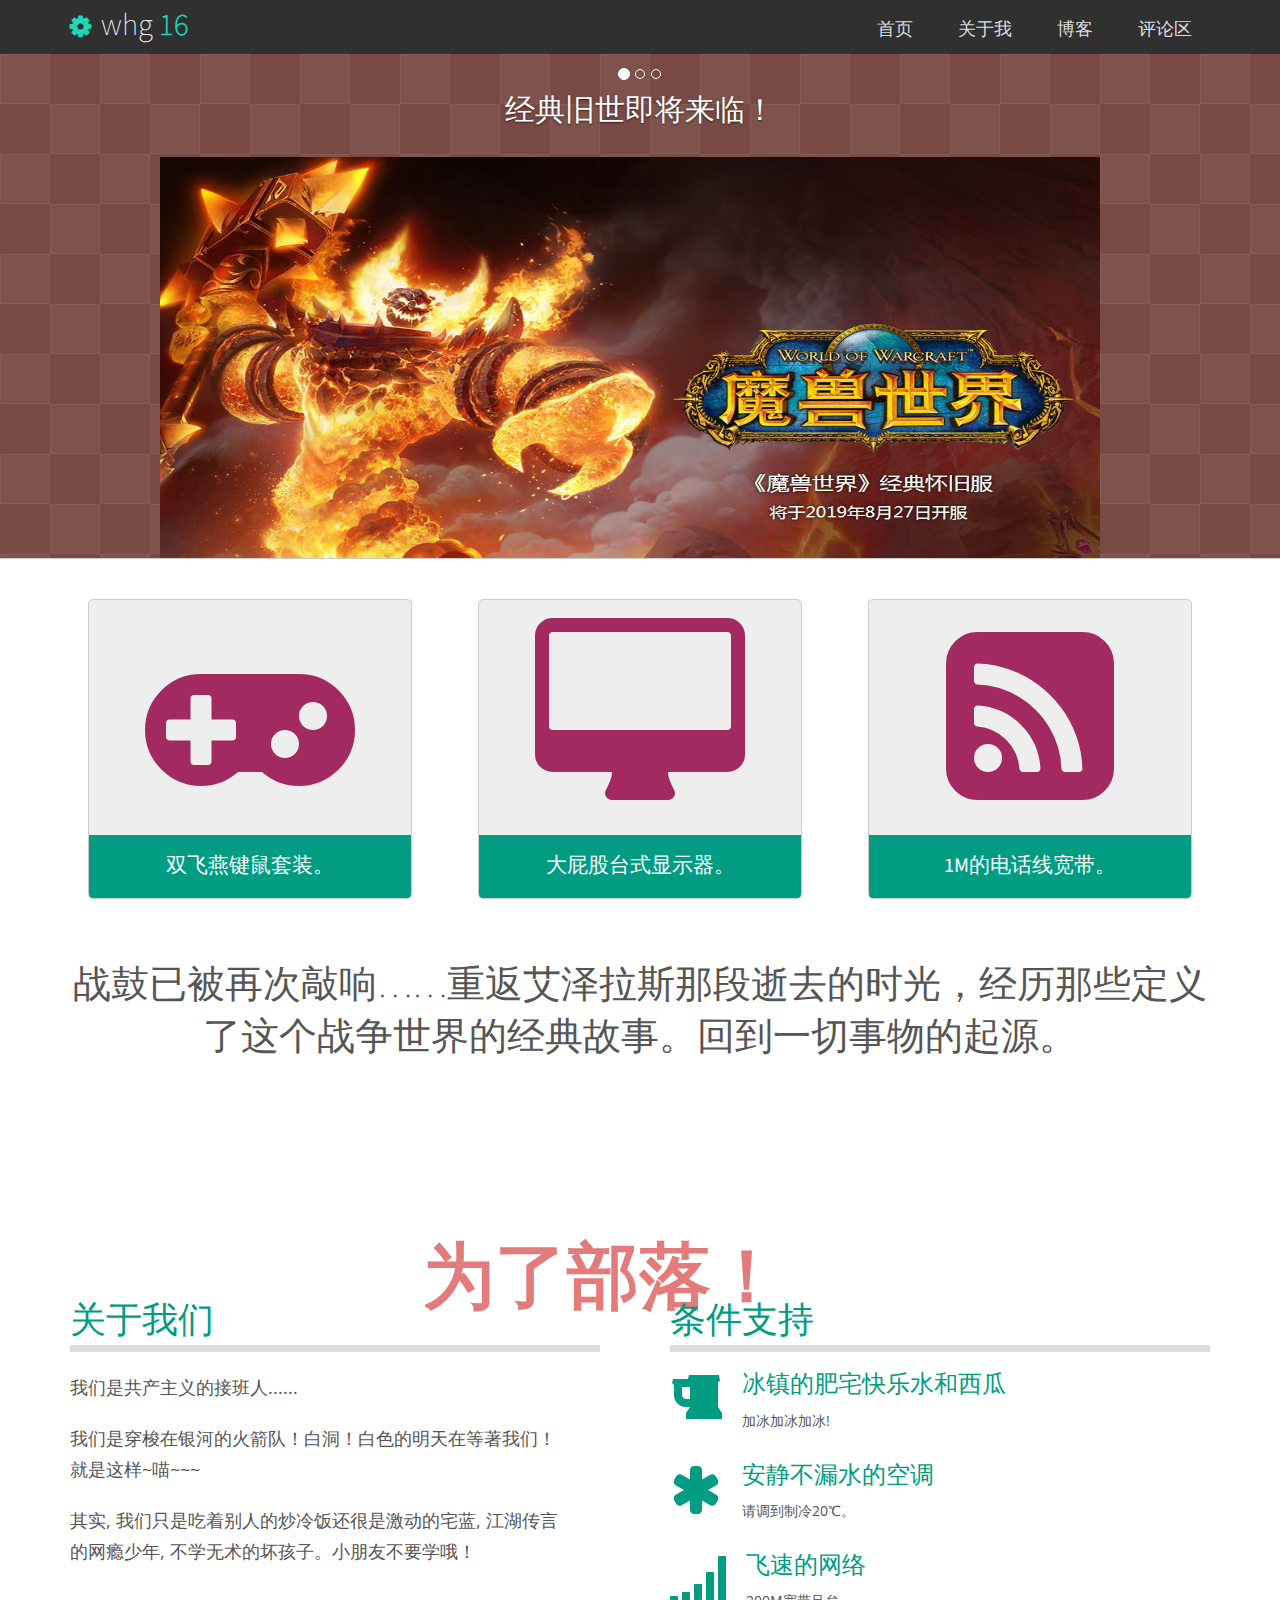
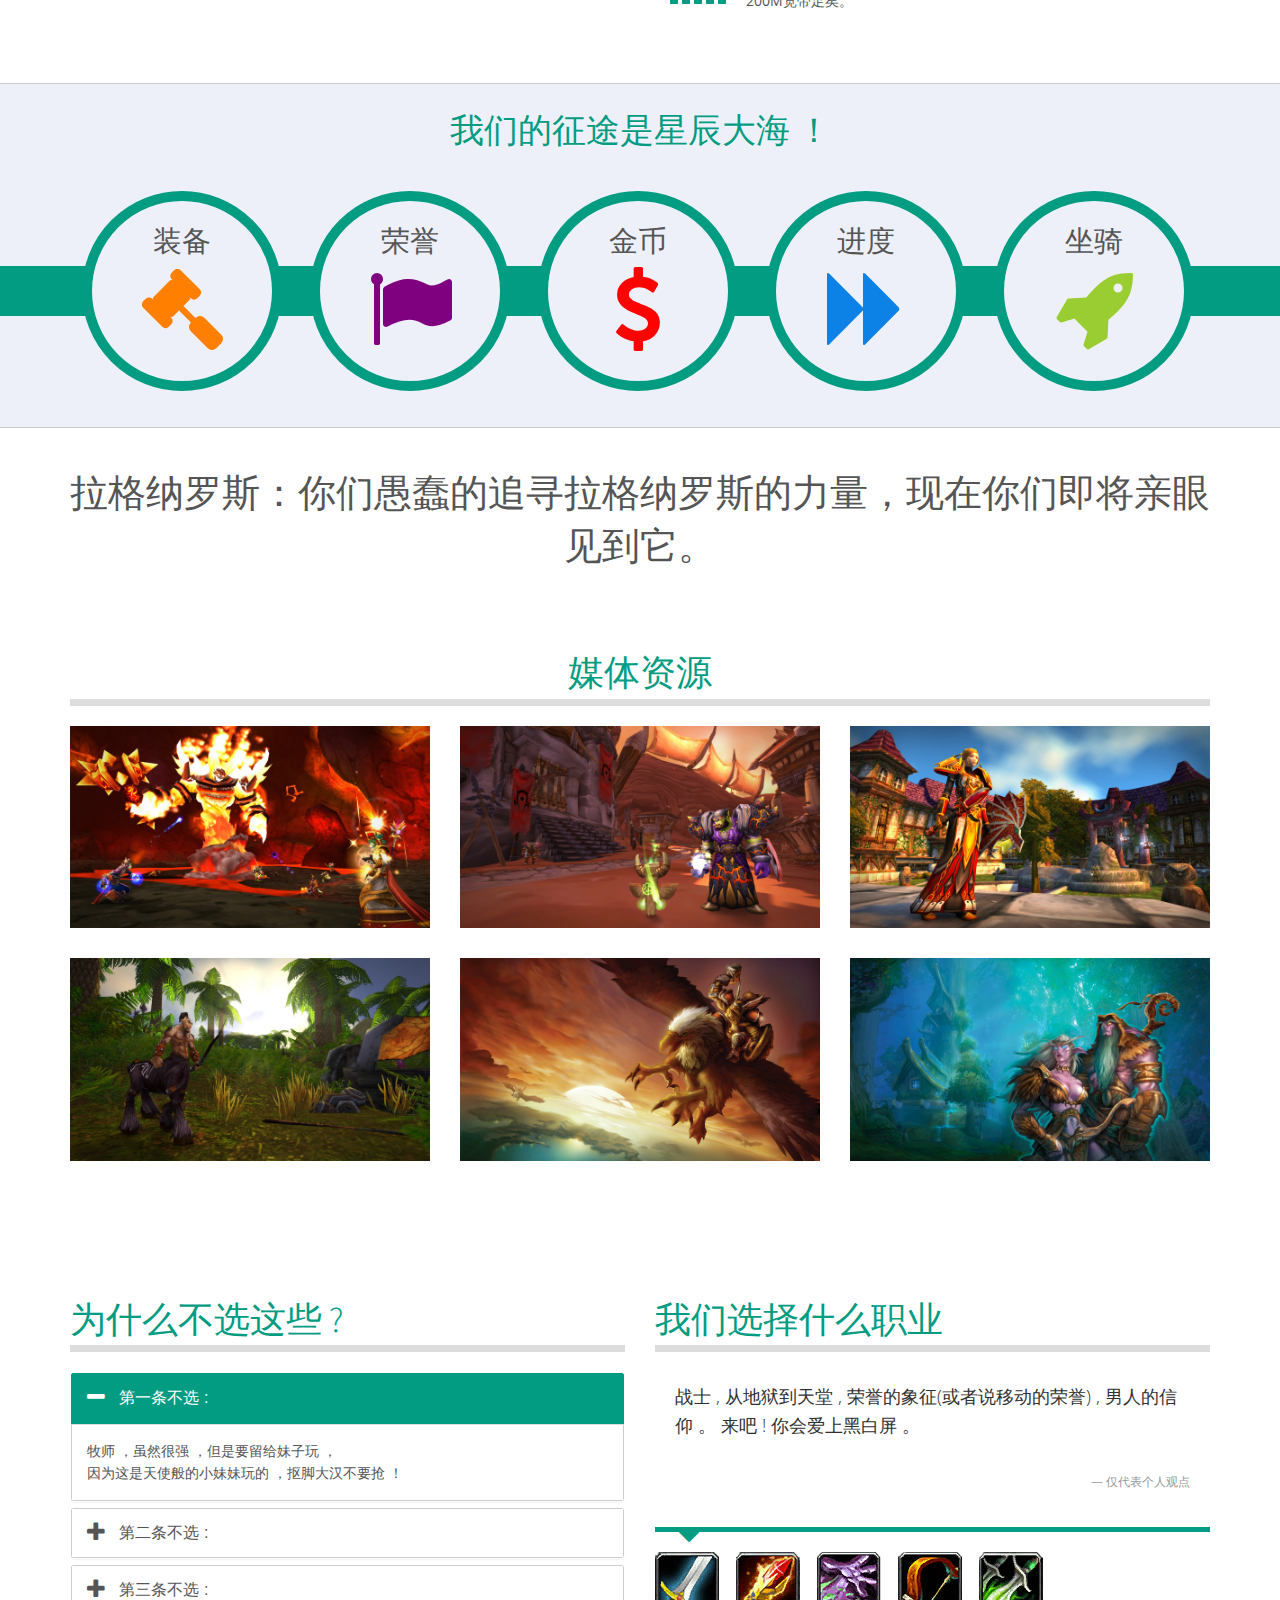
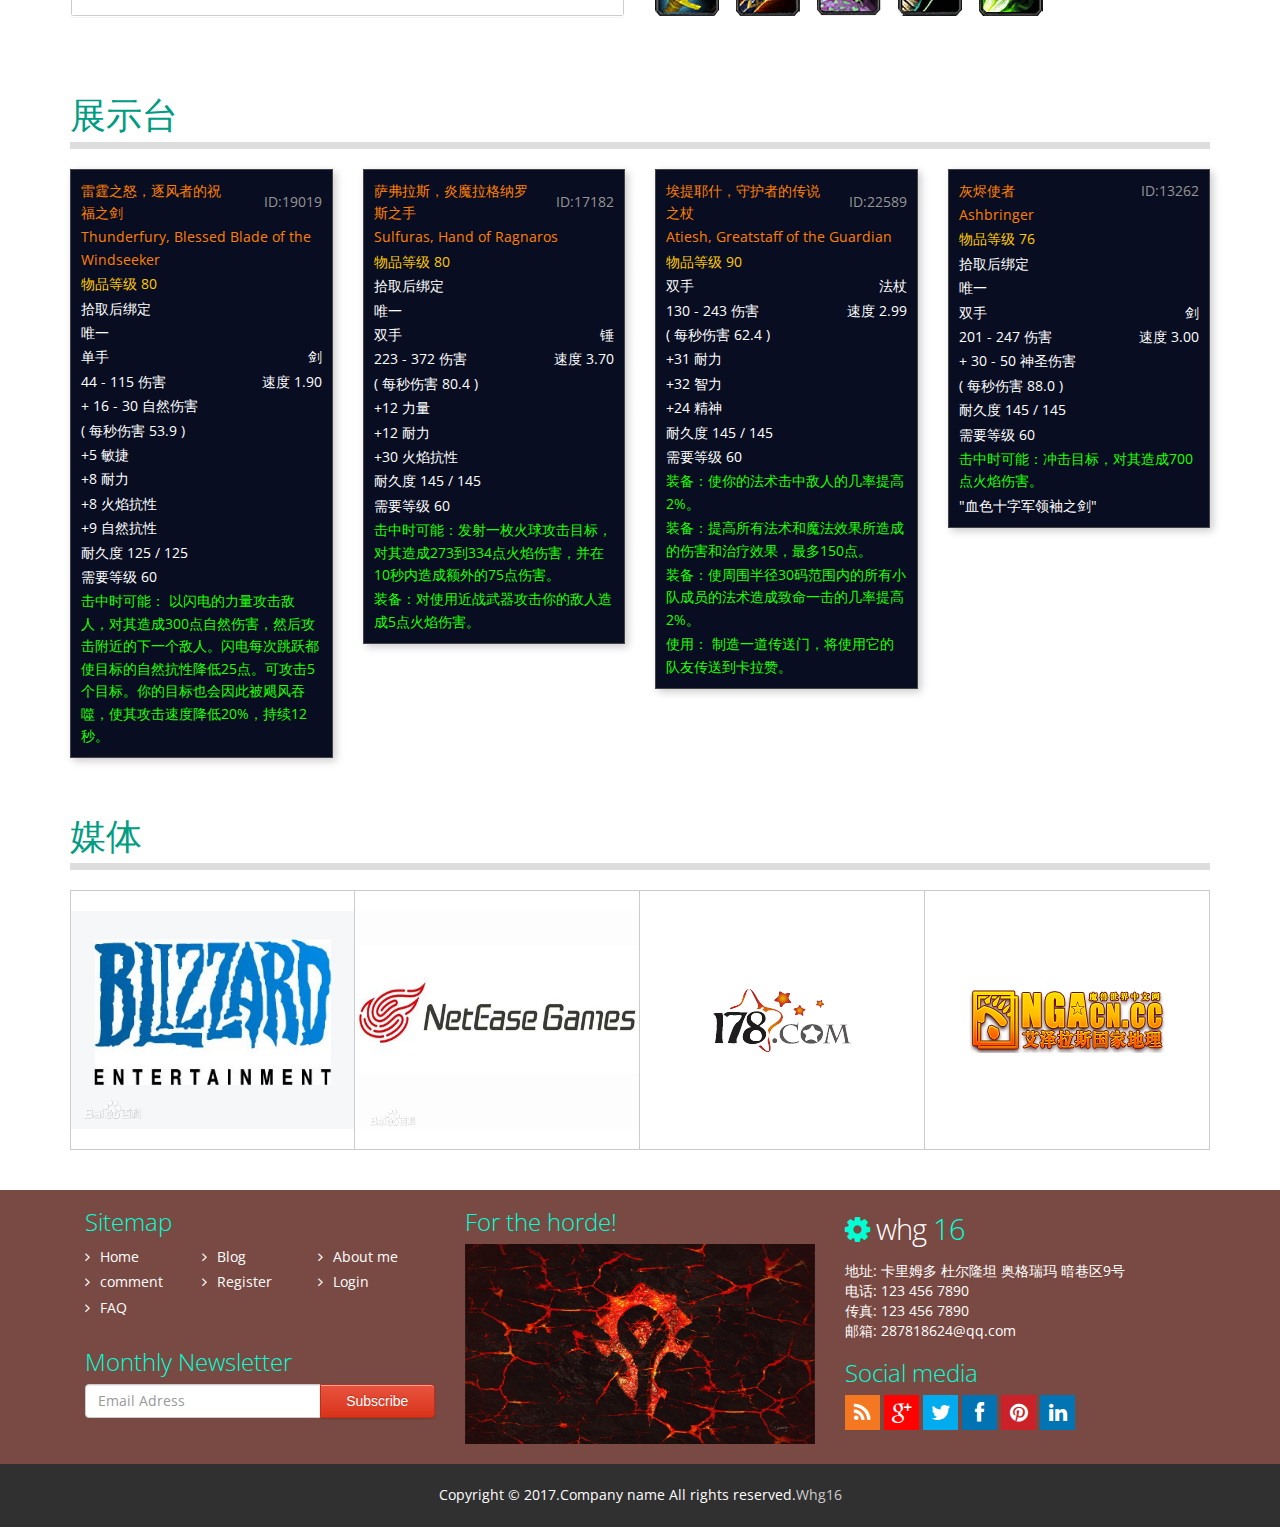
==== commit 6dd7cf55: "d" ====
--- a/index.html
+++ b/index.html
@@ -93,9 +93,18 @@
 		margin-left: -217.405px;
 		font-family: "楷体";
 	}
+	.img2{
+		display: none;
+	}
 	@media screen and (max-width: 700px) {
     	.horde {
         	display: none;
+    	}
+    	.img1{
+    		display: none;
+    	}
+    	.img2{
+    		display: block;
     	}
 	}
 </style>
@@ -157,7 +166,8 @@
 								</div>
 							</div>
 							<div class="col-md-12">
-								<img src="img/classic.jpg" class="img-responsive img-top" alt="Image">
+								<img src="img/classic.jpg" class="img-responsive img-top img1" alt="Image">
+								<img src="img/classic2.jpg" class="img-responsive img-top img2" alt="Image">
 							</div>
 						</div>
 					</div>
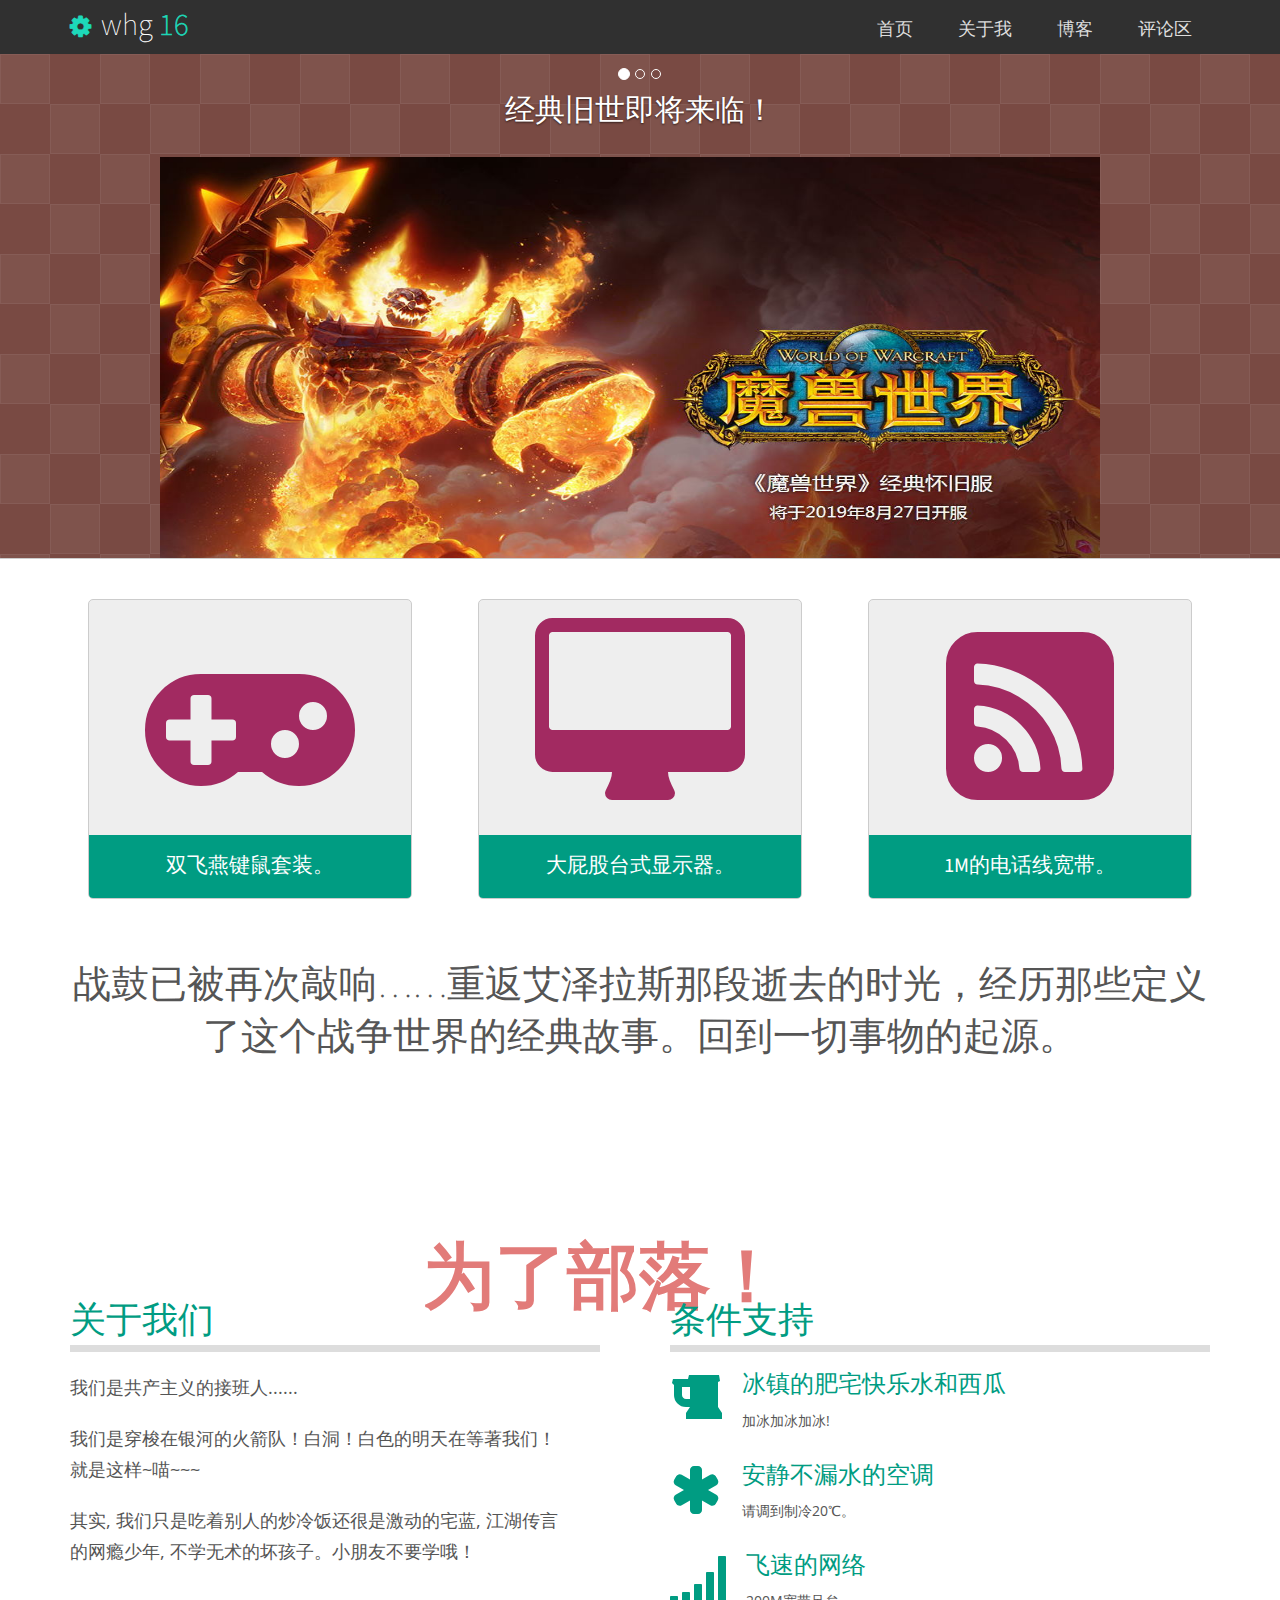
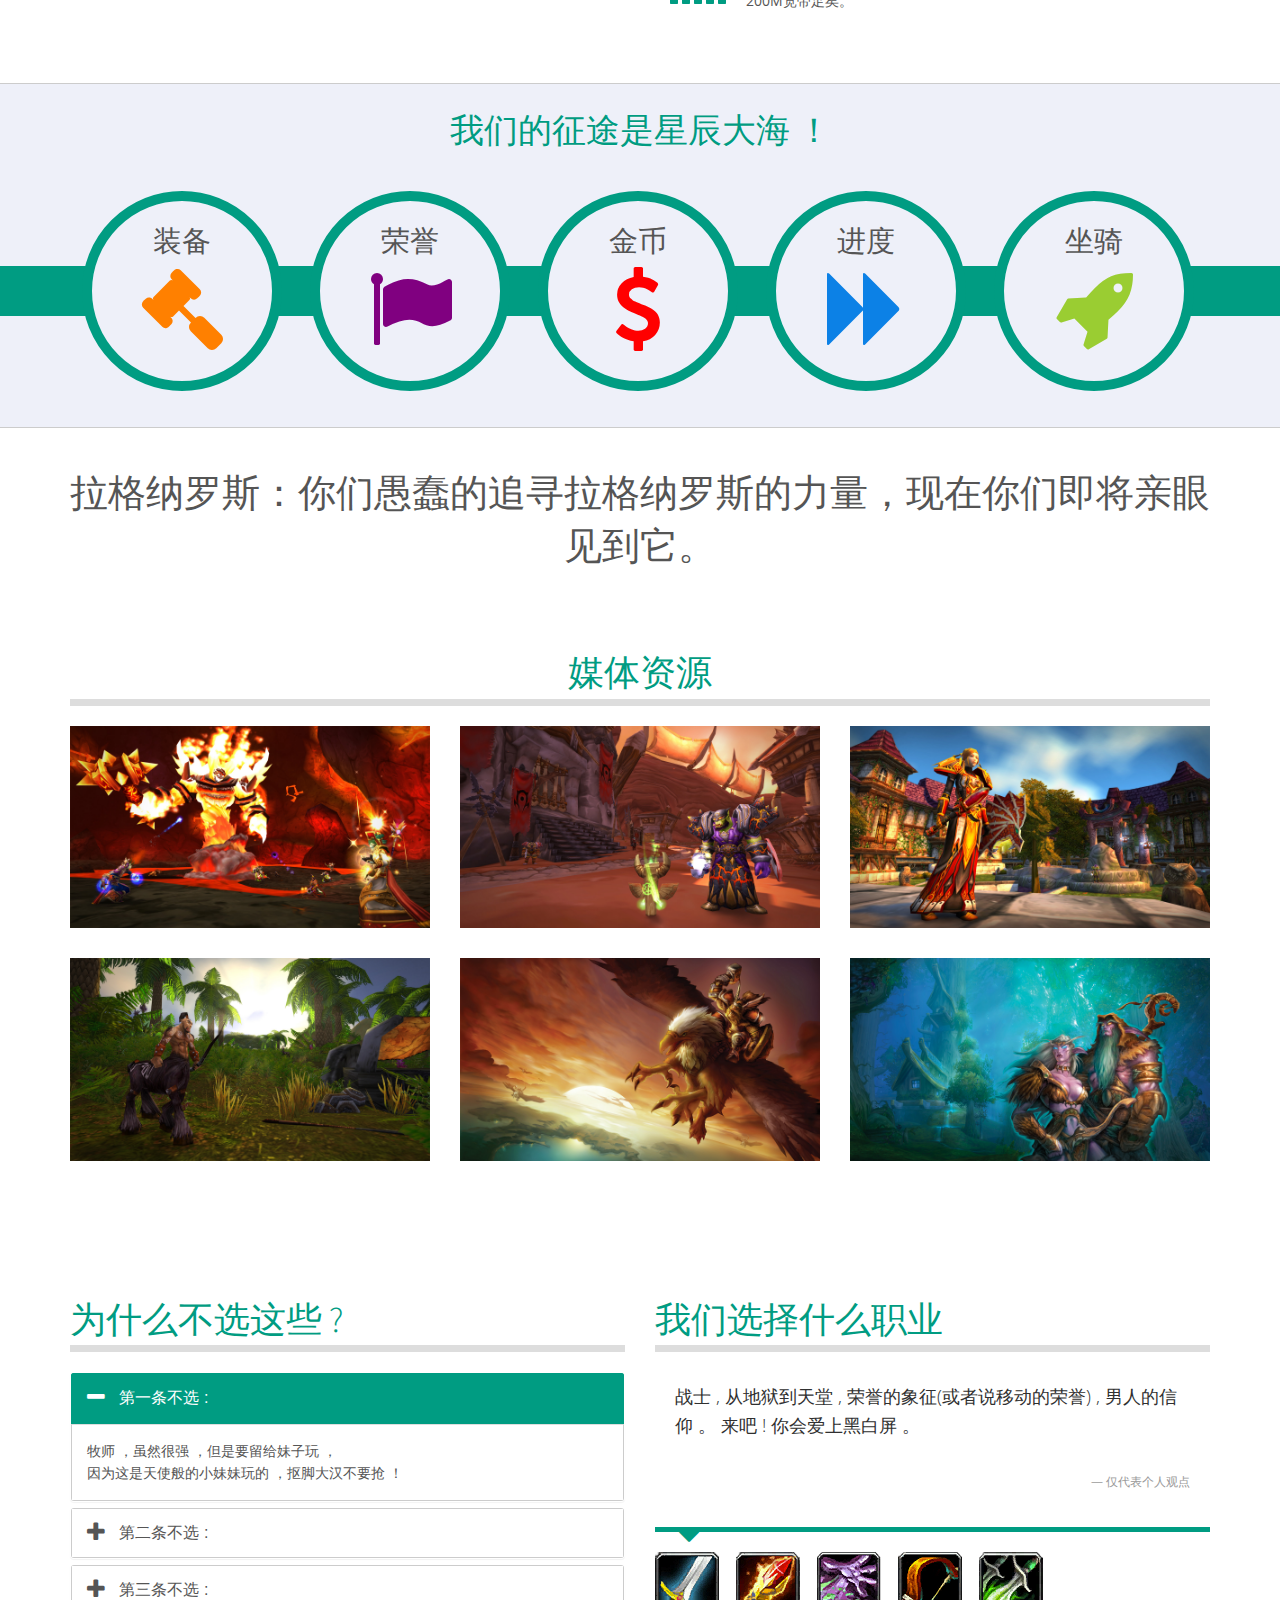
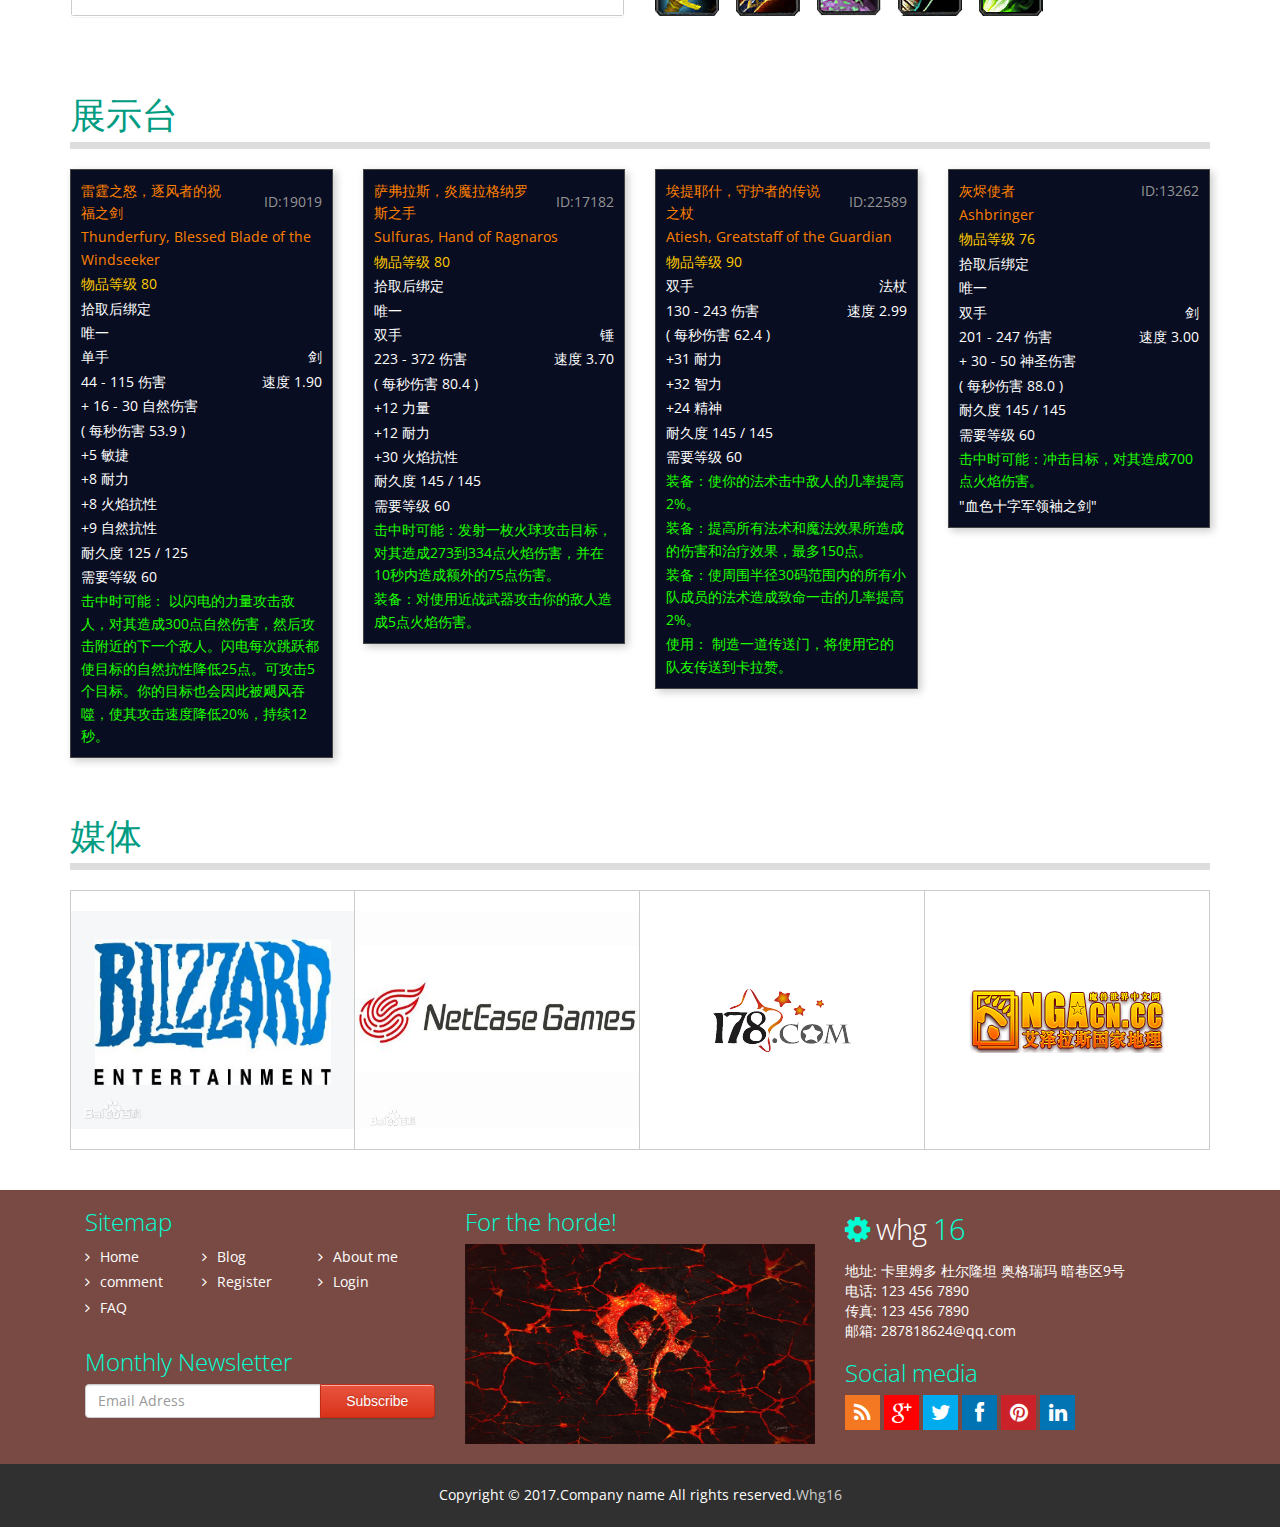
==== commit de7f8cb3: "1" ====
--- a/index.html
+++ b/index.html
@@ -93,18 +93,9 @@
 		margin-left: -217.405px;
 		font-family: "楷体";
 	}
-	.img2{
-		display: none;
-	}
 	@media screen and (max-width: 700px) {
     	.horde {
         	display: none;
-    	}
-    	.img1{
-    		display: none;
-    	}
-    	.img2{
-    		display: block;
     	}
 	}
 </style>
@@ -166,8 +157,7 @@
 								</div>
 							</div>
 							<div class="col-md-12">
-								<img src="img/classic.jpg" class="img-responsive img-top img1" alt="Image">
-								<img src="img/classic2.jpg" class="img-responsive img-top img2" alt="Image">
+								<img src="img/classic.jpg" class="img-responsive img-top" alt="Image">
 							</div>
 						</div>
 					</div>
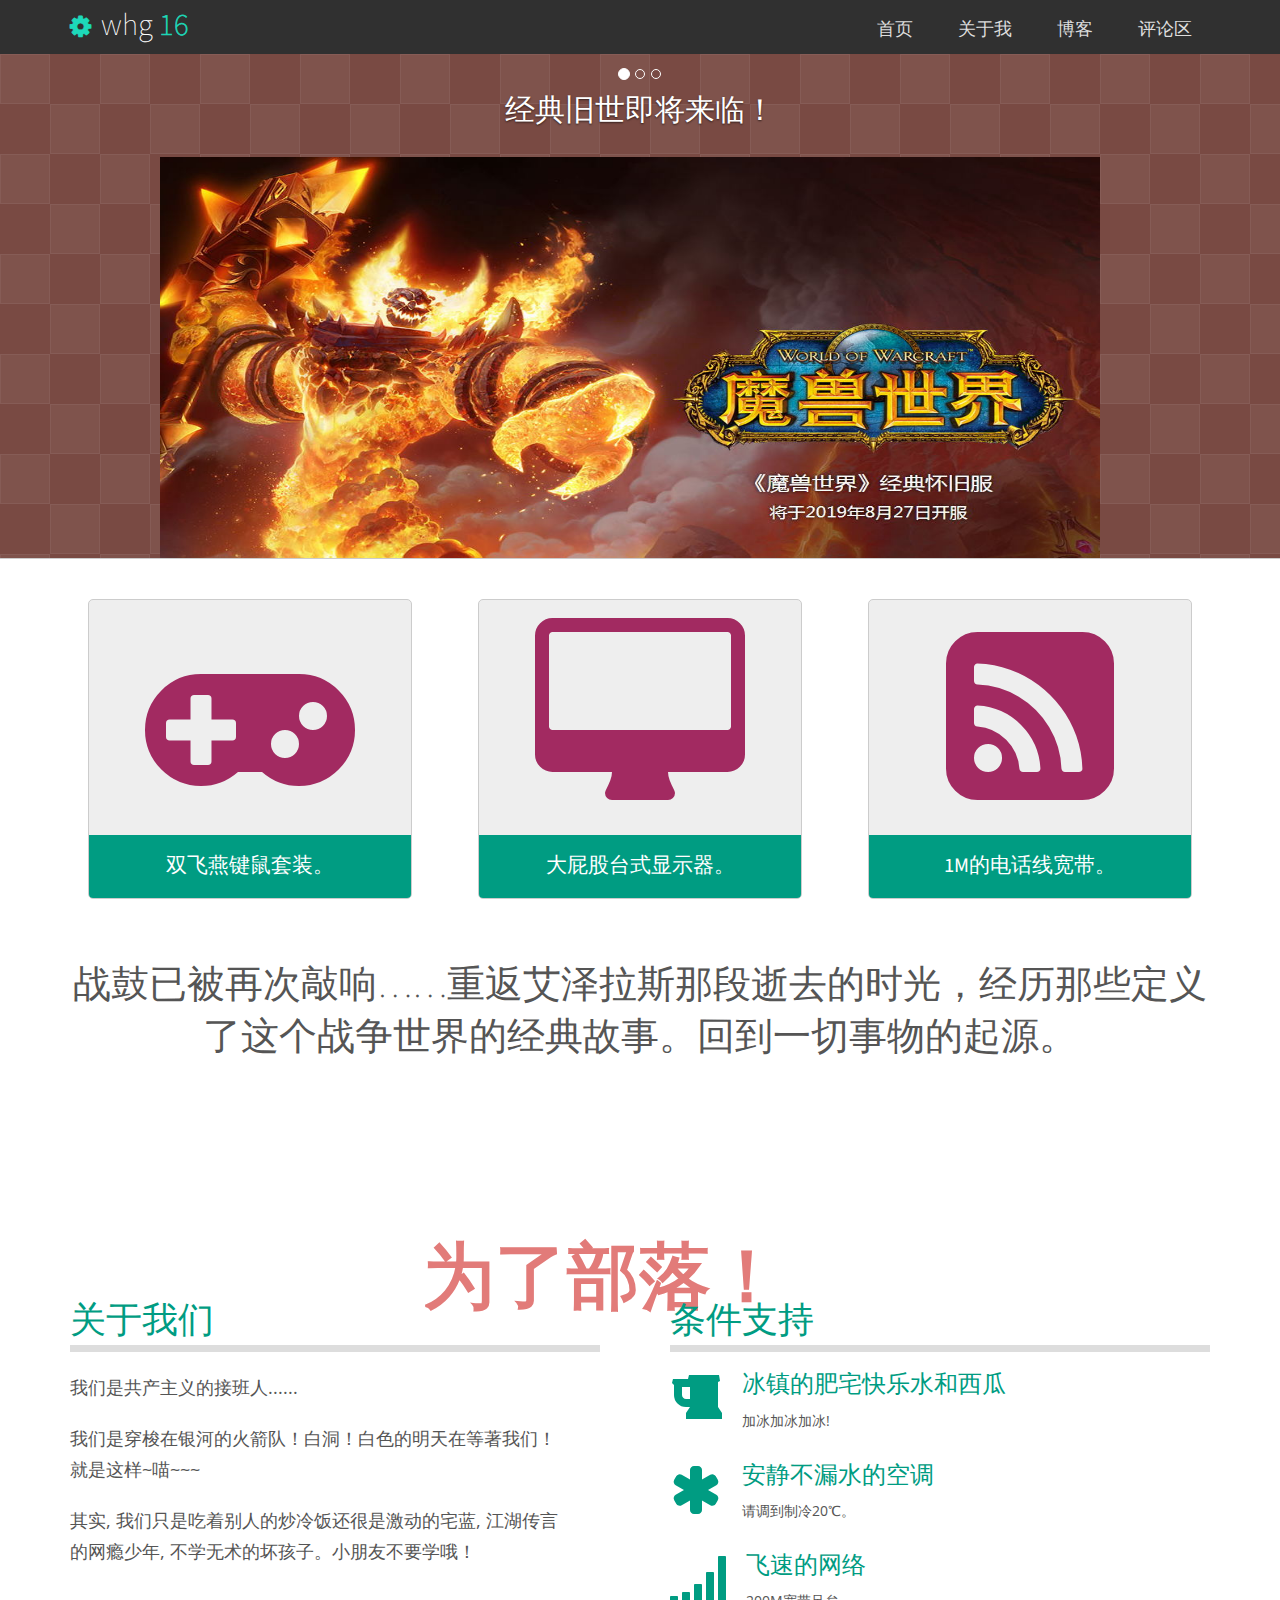
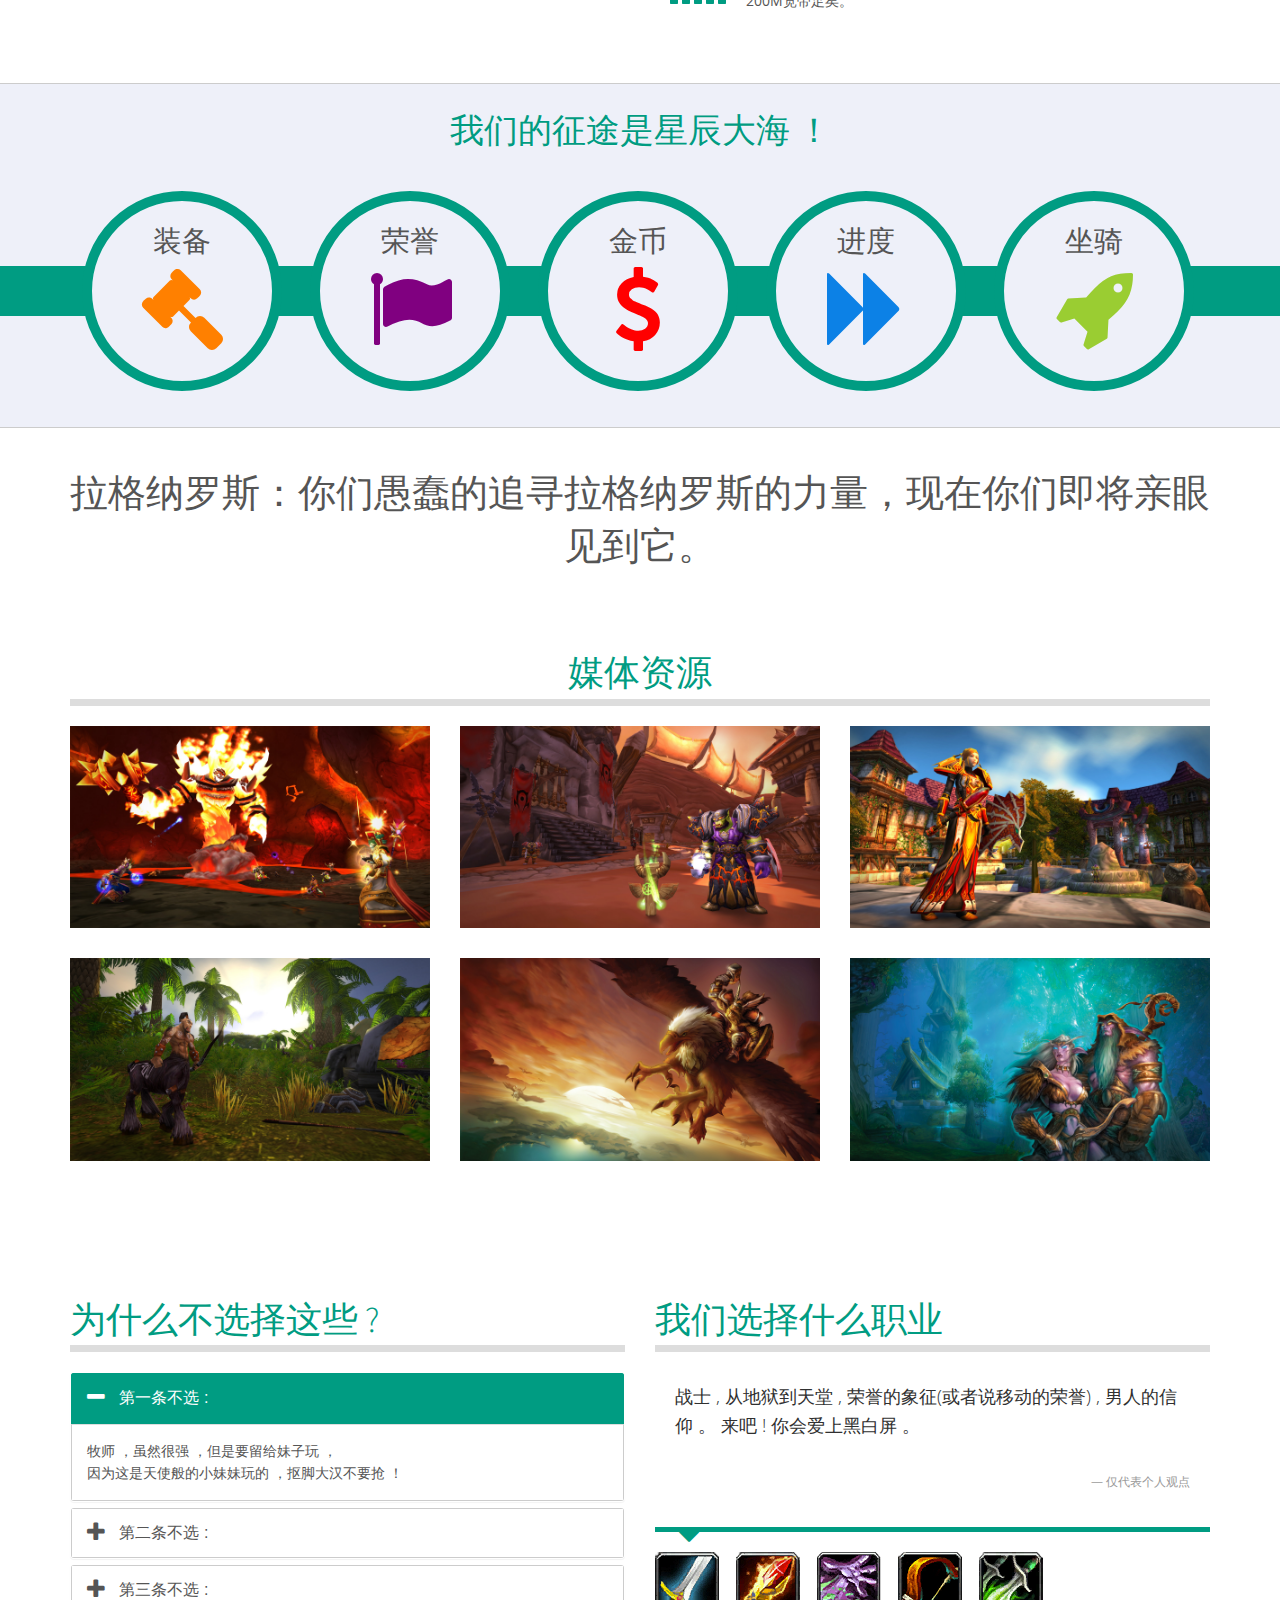
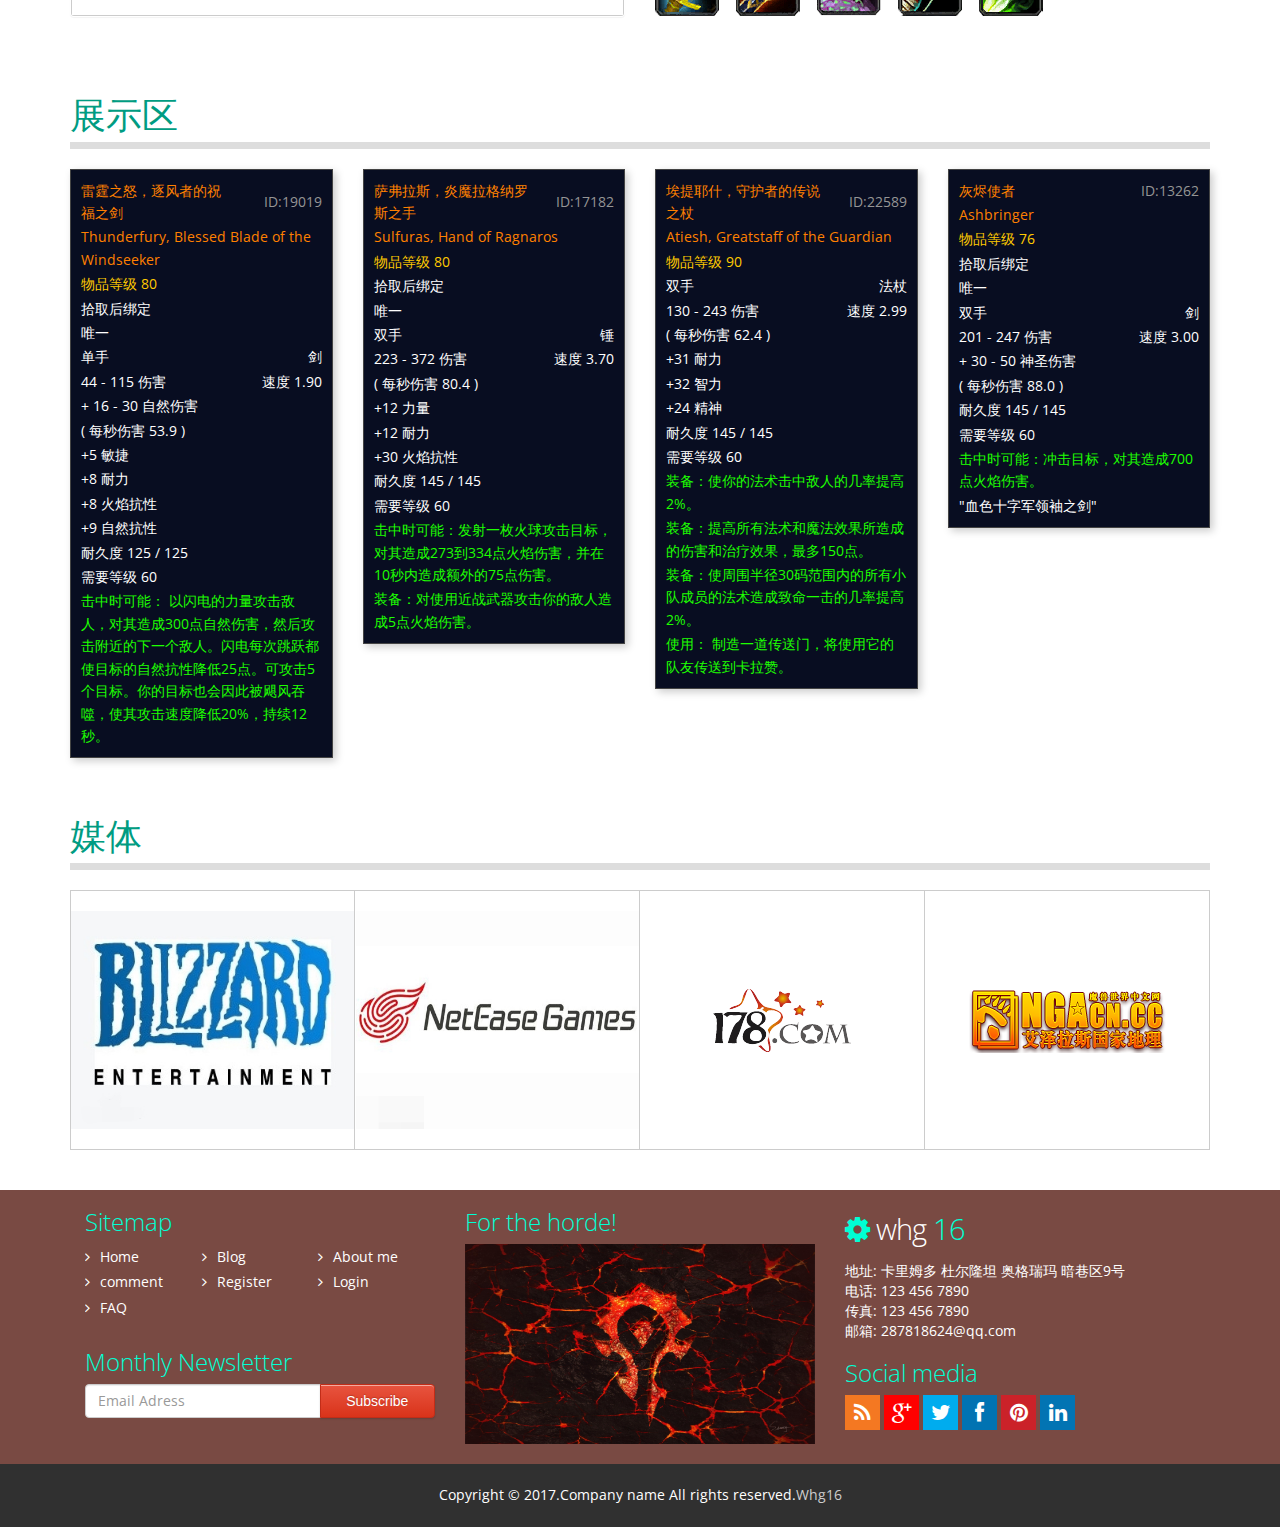
==== commit b194df11: "Update index.html" ====
--- a/index.html
+++ b/index.html
@@ -449,7 +449,7 @@
 	<section class="home-section" id="home-quote">
 		<div class="row">
 			<div class="col-md-6">
-				<h1 class="section-title">为什么不选这些 ?</h1>
+				<h1 class="section-title">为什么不选择这些 ?</h1>
 				<div class="panel-group" id="accordion1">
 					<div class="panel panel-simple-2">
 						<div class="panel-heading">
@@ -560,7 +560,7 @@
 	<section id="home-clientes">
 		<div class="row">
 			<div class="col-xs-12">
-				<h1 class="section-title">展示台</h1>
+				<h1 class="section-title">展示区</h1>
 			</div>
 			<div class="col-lg-3 col-sm-6">
                 <div class="infos pricign-box">
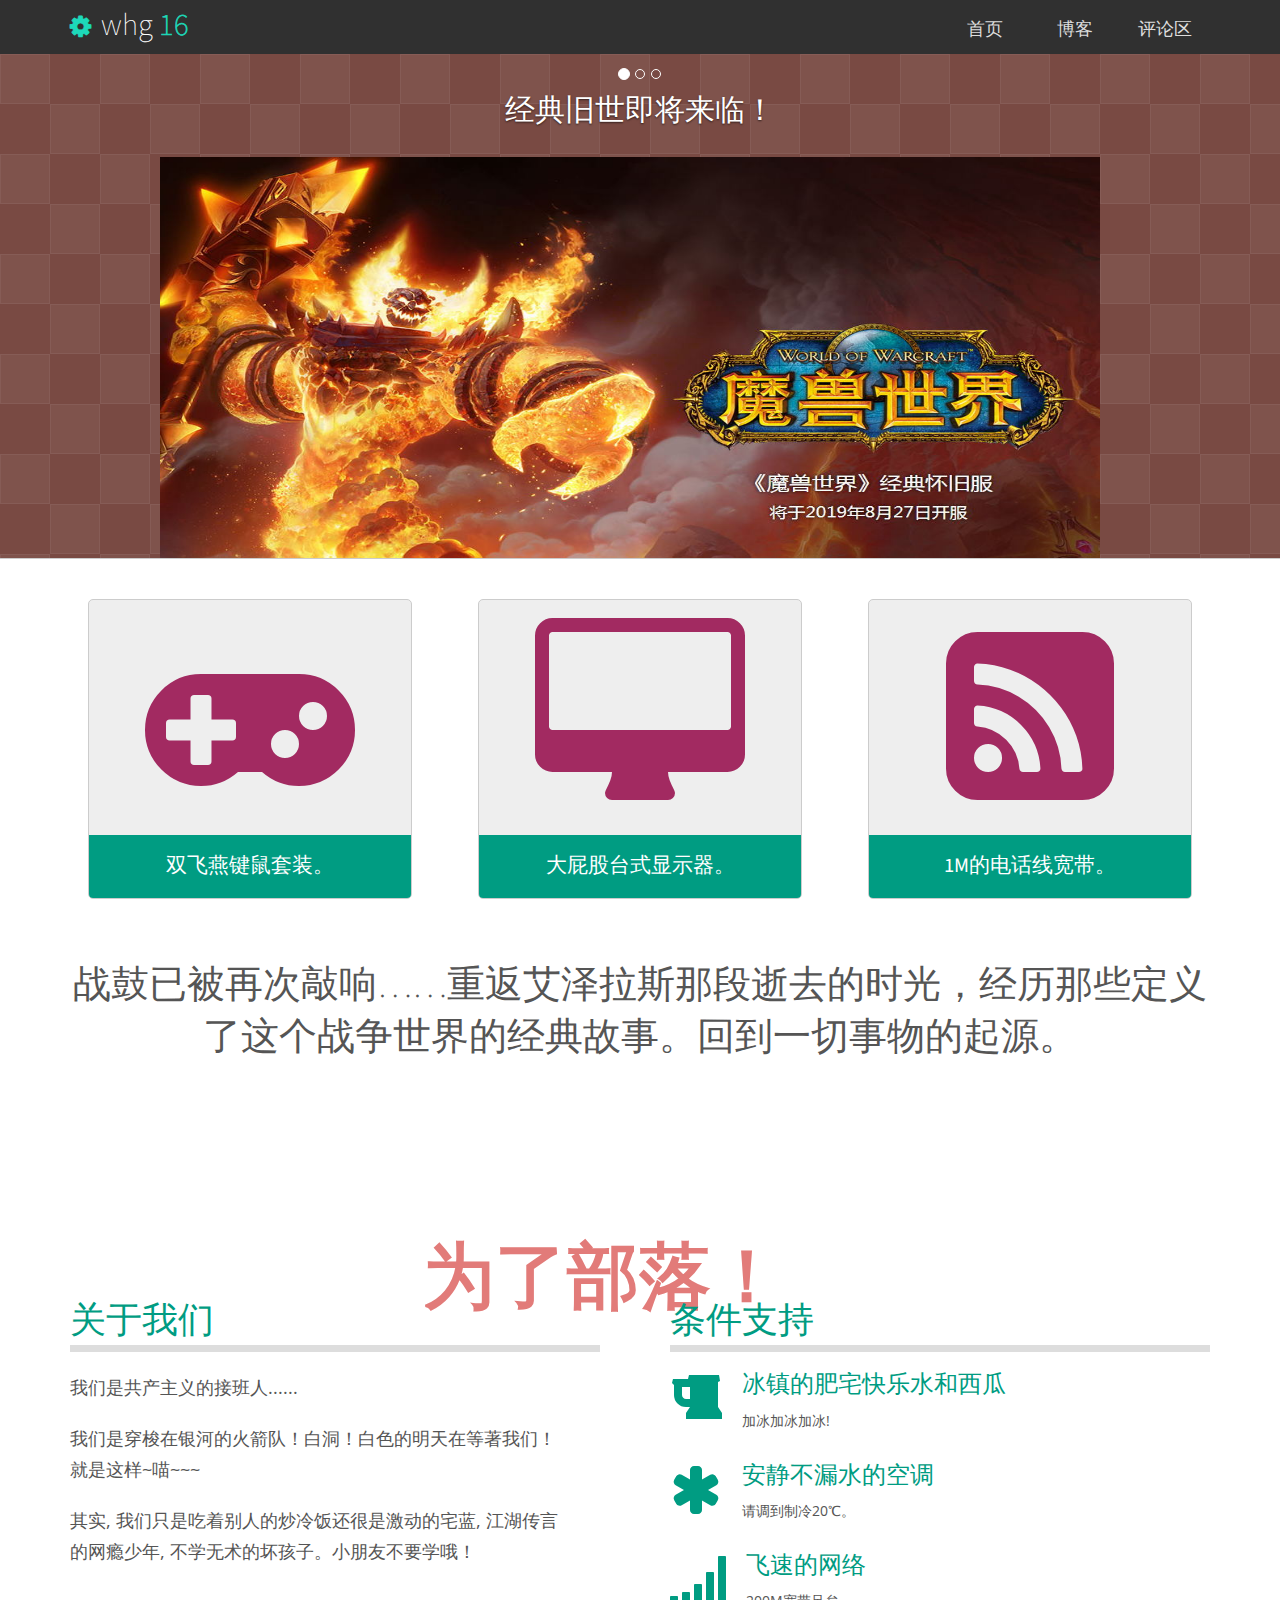
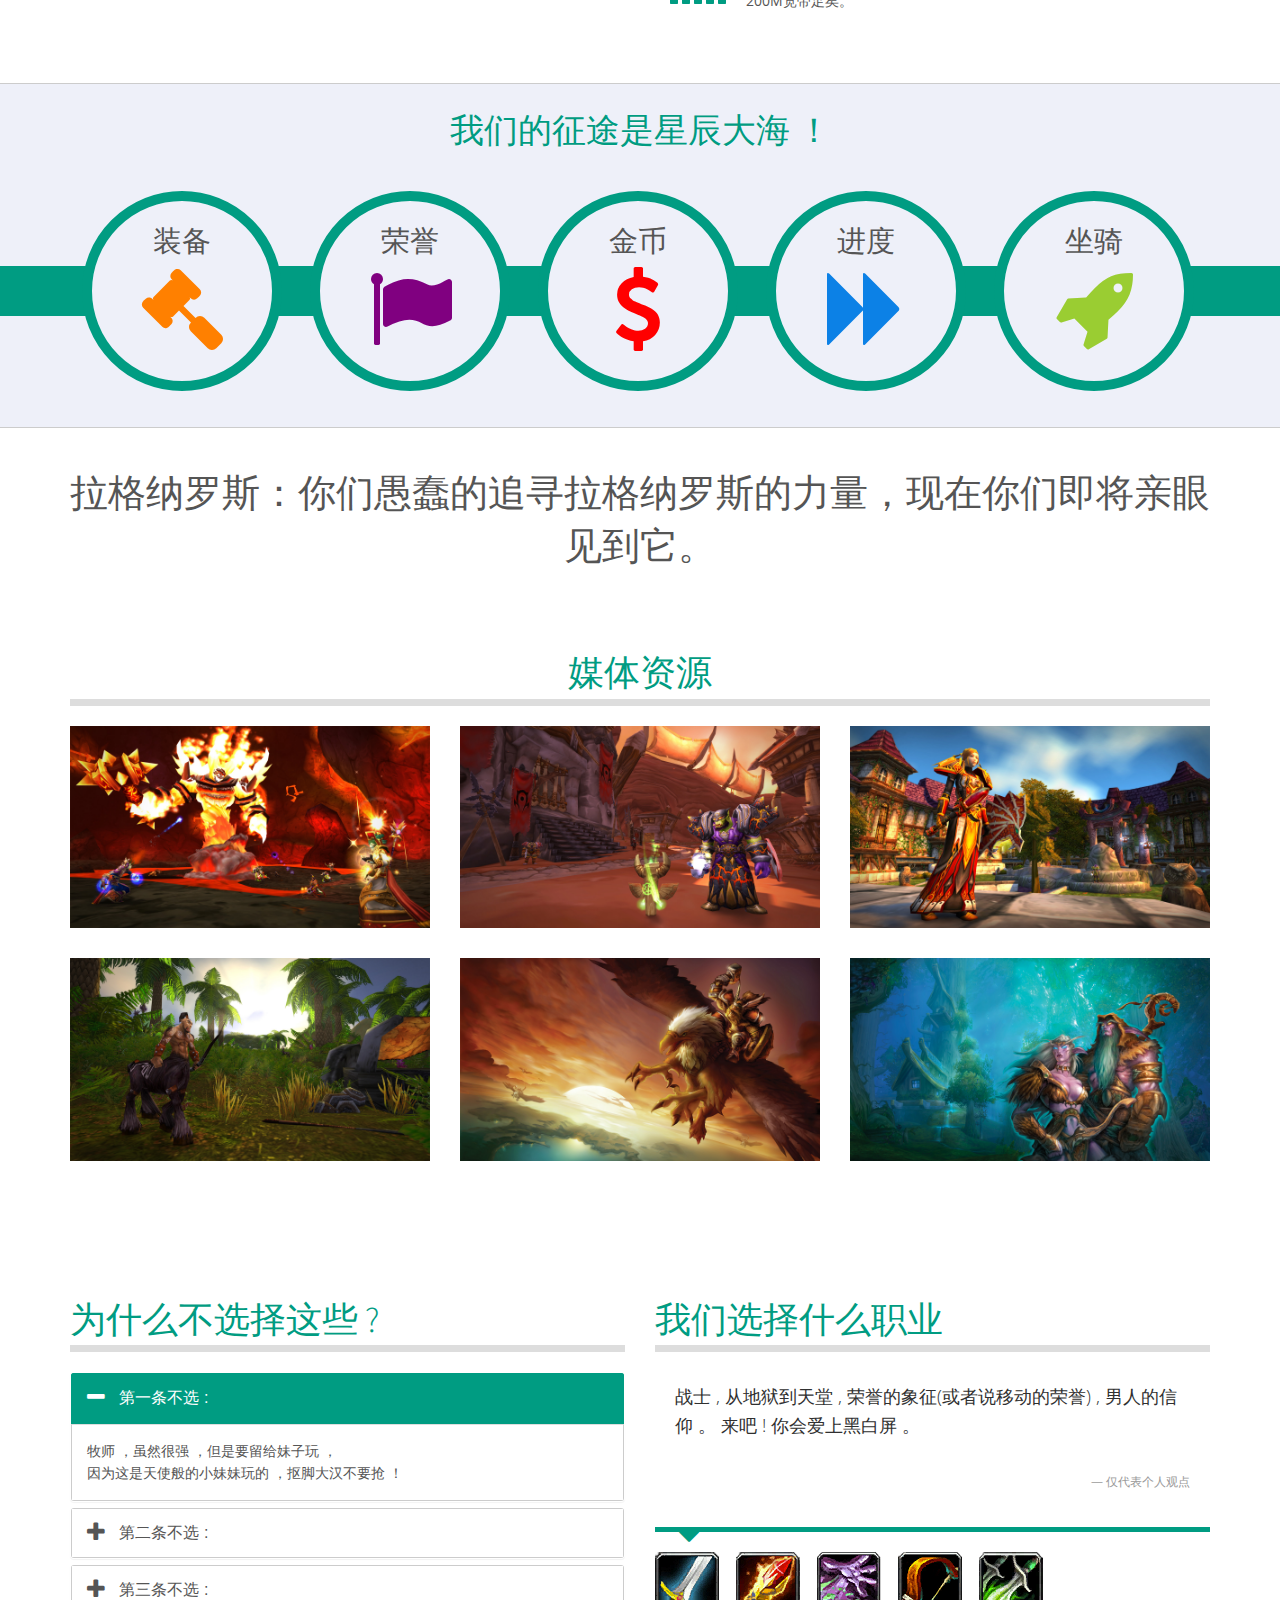
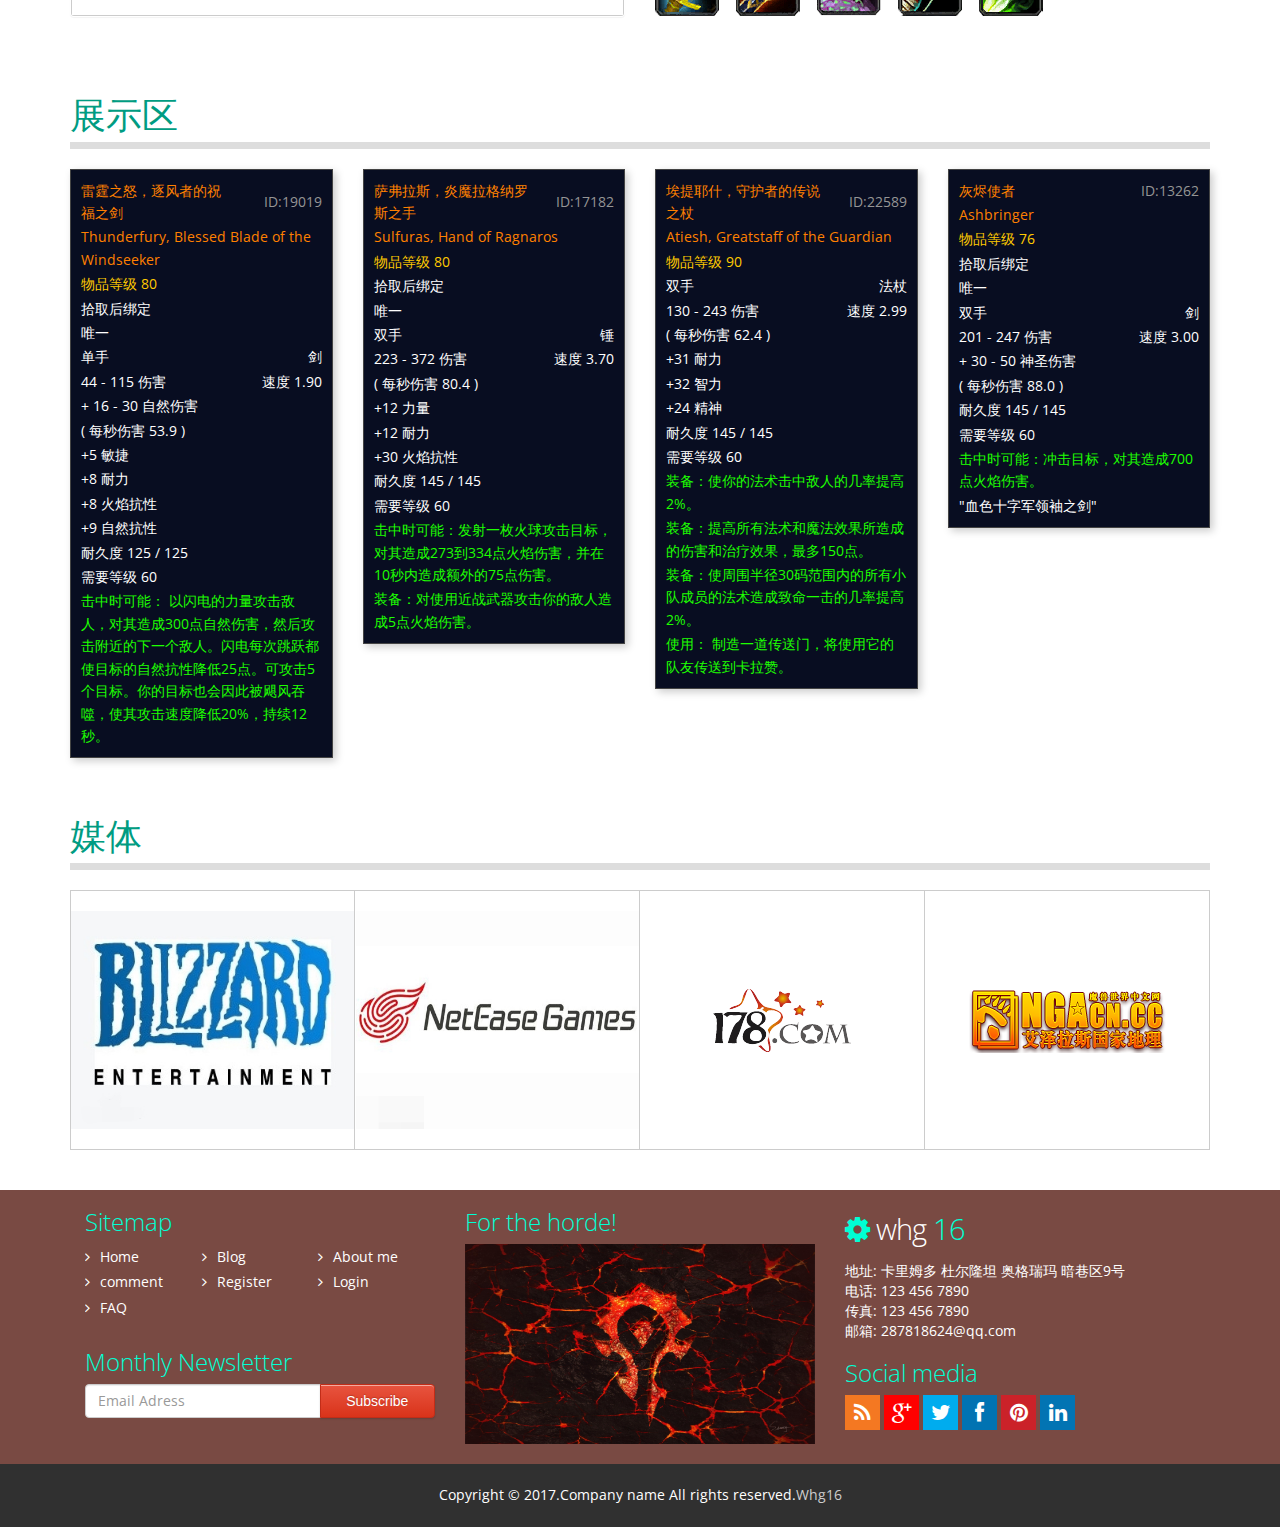
==== commit e69d033b: "Update index.html" ====
--- a/index.html
+++ b/index.html
@@ -124,9 +124,9 @@
 		<div class="collapse navbar-collapse navbar-ex1-collapse">
 			<ul class="nav navbar-nav navbar-right">
 				<li><a href="index.html">首页</a></li>
-				<li><a href="about/index.html">关于我</a></li>
+<!-- 				<li><a href="about/index.html">关于我</a></li> -->
 				<li><a href="index.html">博客</a></li>
-				<li><a href="index.html">评论区</a></li>
+				<li><a href="gitalk.html">评论区</a></li>
 			</ul>
 		</div><!-- navbar-collapse -->
 	</div> <!-- container -->
@@ -537,7 +537,7 @@
 						<div class="item">
 							<div class="carousel-caption">
 								<blockquote cite="Steve Jobs">
-									<p>盗贼 ，小号的梦魇，近战输出的标杆，开锁和小偷小摸致富。黑莲花的守望者，对风剑图谋已久。</p>
+									<p>盗贼 ，小号的梦魇，近战输出的标杆，开锁和小偷小摸致富。黑莲花的守望者，对风剑垂涎已久。</p>
 									<small>仅代表个人观点</small>
 								</blockquote>
 							</div>
@@ -944,4 +944,4 @@
 </script>
 
 </body>
-</html>+</html>
